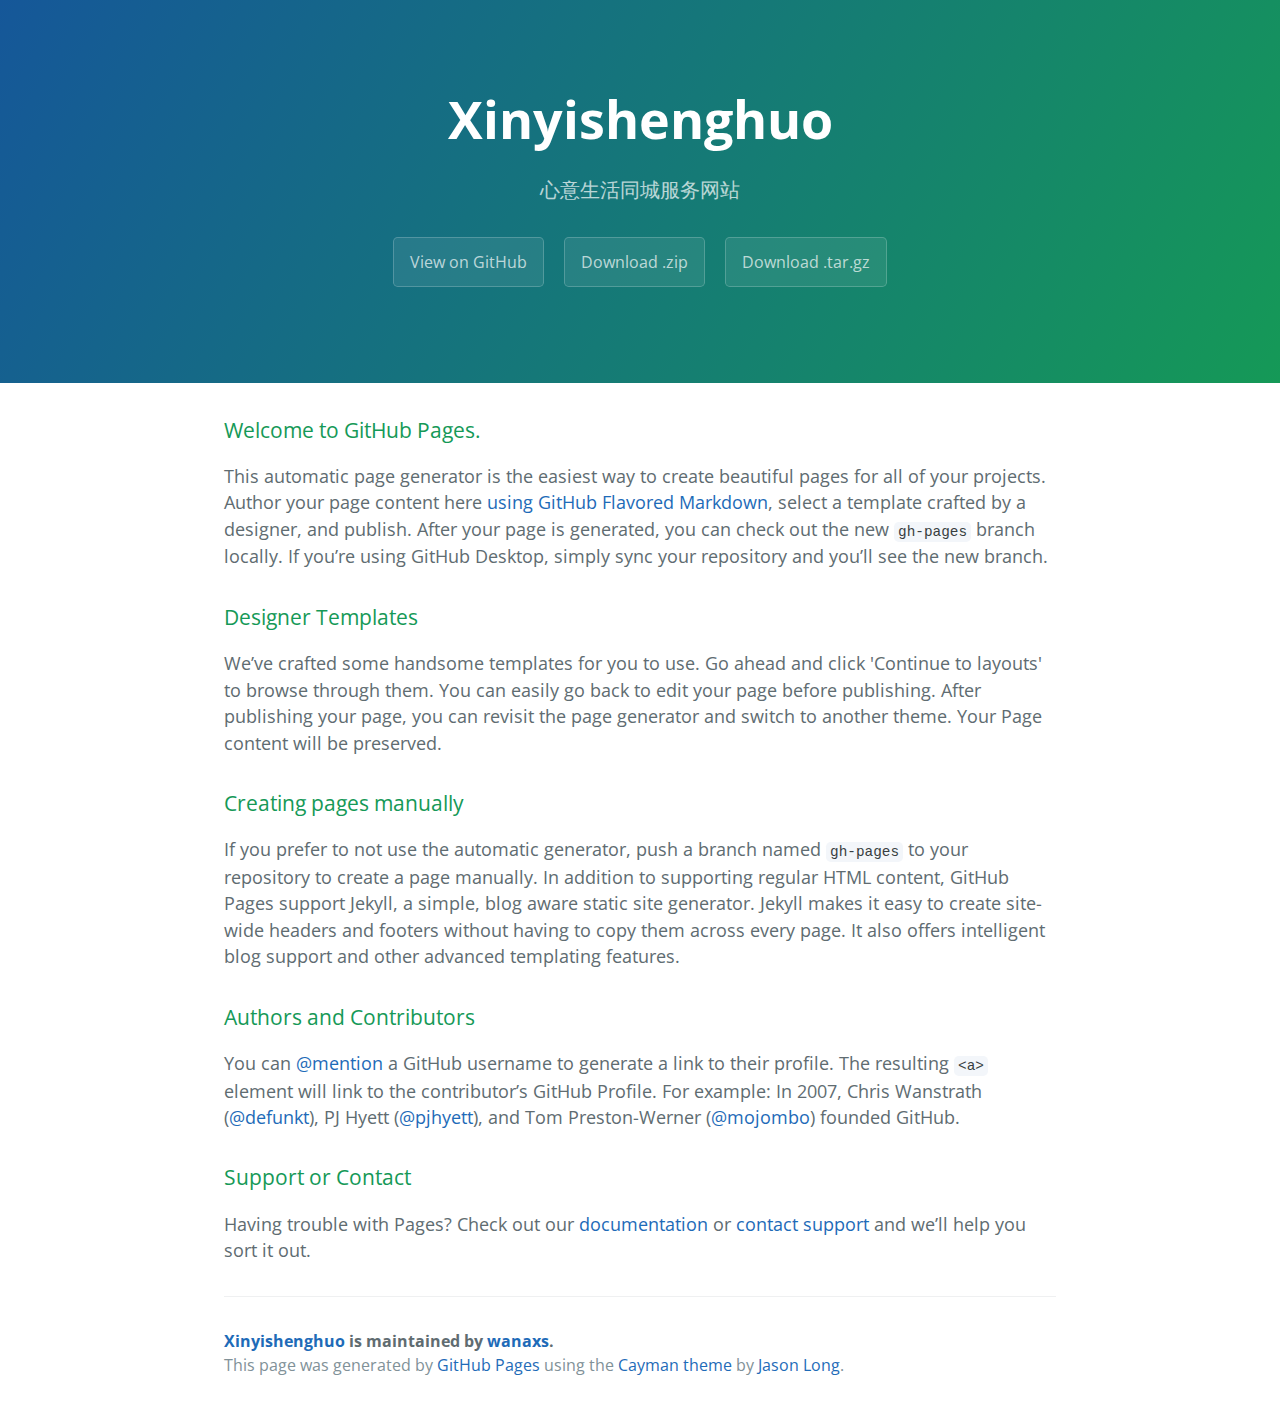
==== index.html @ 2e58d8fd "Create gh-pages branch via GitHub" ====
<!DOCTYPE html>
<html lang="en-us">
  <head>
    <meta charset="UTF-8">
    <title>Xinyishenghuo by wanaxs</title>
    <meta name="viewport" content="width=device-width, initial-scale=1">
    <link rel="stylesheet" type="text/css" href="stylesheets/normalize.css" media="screen">
    <link href='https://fonts.googleapis.com/css?family=Open+Sans:400,700' rel='stylesheet' type='text/css'>
    <link rel="stylesheet" type="text/css" href="stylesheets/stylesheet.css" media="screen">
    <link rel="stylesheet" type="text/css" href="stylesheets/github-light.css" media="screen">
  </head>
  <body>
    <section class="page-header">
      <h1 class="project-name">Xinyishenghuo</h1>
      <h2 class="project-tagline">心意生活同城服务网站</h2>
      <a href="https://github.com/wanaxs/xinyishenghuo" class="btn">View on GitHub</a>
      <a href="https://github.com/wanaxs/xinyishenghuo/zipball/master" class="btn">Download .zip</a>
      <a href="https://github.com/wanaxs/xinyishenghuo/tarball/master" class="btn">Download .tar.gz</a>
    </section>

    <section class="main-content">
      <h3>
<a id="welcome-to-github-pages" class="anchor" href="#welcome-to-github-pages" aria-hidden="true"><span aria-hidden="true" class="octicon octicon-link"></span></a>Welcome to GitHub Pages.</h3>

<p>This automatic page generator is the easiest way to create beautiful pages for all of your projects. Author your page content here <a href="https://guides.github.com/features/mastering-markdown/">using GitHub Flavored Markdown</a>, select a template crafted by a designer, and publish. After your page is generated, you can check out the new <code>gh-pages</code> branch locally. If you’re using GitHub Desktop, simply sync your repository and you’ll see the new branch.</p>

<h3>
<a id="designer-templates" class="anchor" href="#designer-templates" aria-hidden="true"><span aria-hidden="true" class="octicon octicon-link"></span></a>Designer Templates</h3>

<p>We’ve crafted some handsome templates for you to use. Go ahead and click 'Continue to layouts' to browse through them. You can easily go back to edit your page before publishing. After publishing your page, you can revisit the page generator and switch to another theme. Your Page content will be preserved.</p>

<h3>
<a id="creating-pages-manually" class="anchor" href="#creating-pages-manually" aria-hidden="true"><span aria-hidden="true" class="octicon octicon-link"></span></a>Creating pages manually</h3>

<p>If you prefer to not use the automatic generator, push a branch named <code>gh-pages</code> to your repository to create a page manually. In addition to supporting regular HTML content, GitHub Pages support Jekyll, a simple, blog aware static site generator. Jekyll makes it easy to create site-wide headers and footers without having to copy them across every page. It also offers intelligent blog support and other advanced templating features.</p>

<h3>
<a id="authors-and-contributors" class="anchor" href="#authors-and-contributors" aria-hidden="true"><span aria-hidden="true" class="octicon octicon-link"></span></a>Authors and Contributors</h3>

<p>You can <a href="https://help.github.com/articles/basic-writing-and-formatting-syntax/#mentioning-users-and-teams" class="user-mention">@mention</a> a GitHub username to generate a link to their profile. The resulting <code>&lt;a&gt;</code> element will link to the contributor’s GitHub Profile. For example: In 2007, Chris Wanstrath (<a href="https://github.com/defunkt" class="user-mention">@defunkt</a>), PJ Hyett (<a href="https://github.com/pjhyett" class="user-mention">@pjhyett</a>), and Tom Preston-Werner (<a href="https://github.com/mojombo" class="user-mention">@mojombo</a>) founded GitHub.</p>

<h3>
<a id="support-or-contact" class="anchor" href="#support-or-contact" aria-hidden="true"><span aria-hidden="true" class="octicon octicon-link"></span></a>Support or Contact</h3>

<p>Having trouble with Pages? Check out our <a href="https://help.github.com/pages">documentation</a> or <a href="https://github.com/contact">contact support</a> and we’ll help you sort it out.</p>

      <footer class="site-footer">
        <span class="site-footer-owner"><a href="https://github.com/wanaxs/xinyishenghuo">Xinyishenghuo</a> is maintained by <a href="https://github.com/wanaxs">wanaxs</a>.</span>

        <span class="site-footer-credits">This page was generated by <a href="https://pages.github.com">GitHub Pages</a> using the <a href="https://github.com/jasonlong/cayman-theme">Cayman theme</a> by <a href="https://twitter.com/jasonlong">Jason Long</a>.</span>
      </footer>

    </section>

  
  </body>
</html>
---- stylesheets/stylesheet.css ----
* {
  box-sizing: border-box; }

body {
  padding: 0;
  margin: 0;
  font-family: "Open Sans", "Helvetica Neue", Helvetica, Arial, sans-serif;
  font-size: 16px;
  line-height: 1.5;
  color: #606c71; }

a {
  color: #1e6bb8;
  text-decoration: none; }
  a:hover {
    text-decoration: underline; }

.btn {
  display: inline-block;
  margin-bottom: 1rem;
  color: rgba(255, 255, 255, 0.7);
  background-color: rgba(255, 255, 255, 0.08);
  border-color: rgba(255, 255, 255, 0.2);
  border-style: solid;
  border-width: 1px;
  border-radius: 0.3rem;
  transition: color 0.2s, background-color 0.2s, border-color 0.2s; }
  .btn + .btn {
    margin-left: 1rem; }

.btn:hover {
  color: rgba(255, 255, 255, 0.8);
  text-decoration: none;
  background-color: rgba(255, 255, 255, 0.2);
  border-color: rgba(255, 255, 255, 0.3); }

@media screen and (min-width: 64em) {
  .btn {
    padding: 0.75rem 1rem; } }

@media screen and (min-width: 42em) and (max-width: 64em) {
  .btn {
    padding: 0.6rem 0.9rem;
    font-size: 0.9rem; } }

@media screen and (max-width: 42em) {
  .btn {
    display: block;
    width: 100%;
    padding: 0.75rem;
    font-size: 0.9rem; }
    .btn + .btn {
      margin-top: 1rem;
      margin-left: 0; } }

.page-header {
  color: #fff;
  text-align: center;
  background-color: #159957;
  background-image: linear-gradient(120deg, #155799, #159957); }

@media screen and (min-width: 64em) {
  .page-header {
    padding: 5rem 6rem; } }

@media screen and (min-width: 42em) and (max-width: 64em) {
  .page-header {
    padding: 3rem 4rem; } }

@media screen and (max-width: 42em) {
  .page-header {
    padding: 2rem 1rem; } }

.project-name {
  margin-top: 0;
  margin-bottom: 0.1rem; }

@media screen and (min-width: 64em) {
  .project-name {
    font-size: 3.25rem; } }

@media screen and (min-width: 42em) and (max-width: 64em) {
  .project-name {
    font-size: 2.25rem; } }

@media screen and (max-width: 42em) {
  .project-name {
    font-size: 1.75rem; } }

.project-tagline {
  margin-bottom: 2rem;
  font-weight: normal;
  opacity: 0.7; }

@media screen and (min-width: 64em) {
  .project-tagline {
    font-size: 1.25rem; } }

@media screen and (min-width: 42em) and (max-width: 64em) {
  .project-tagline {
    font-size: 1.15rem; } }

@media screen and (max-width: 42em) {
  .project-tagline {
    font-size: 1rem; } }

.main-content :first-child {
  margin-top: 0; }
.main-content img {
  max-width: 100%; }
.main-content h1, .main-content h2, .main-content h3, .main-content h4, .main-content h5, .main-content h6 {
  margin-top: 2rem;
  margin-bottom: 1rem;
  font-weight: normal;
  color: #159957; }
.main-content p {
  margin-bottom: 1em; }
.main-content code {
  padding: 2px 4px;
  font-family: Consolas, "Liberation Mono", Menlo, Courier, monospace;
  font-size: 0.9rem;
  color: #383e41;
  background-color: #f3f6fa;
  border-radius: 0.3rem; }
.main-content pre {
  padding: 0.8rem;
  margin-top: 0;
  margin-bottom: 1rem;
  font: 1rem Consolas, "Liberation Mono", Menlo, Courier, monospace;
  color: #567482;
  word-wrap: normal;
  background-color: #f3f6fa;
  border: solid 1px #dce6f0;
  border-radius: 0.3rem; }
  .main-content pre > code {
    padding: 0;
    margin: 0;
    font-size: 0.9rem;
    color: #567482;
    word-break: normal;
    white-space: pre;
    background: transparent;
    border: 0; }
.main-content .highlight {
  margin-bottom: 1rem; }
  .main-content .highlight pre {
    margin-bottom: 0;
    word-break: normal; }
.main-content .highlight pre, .main-content pre {
  padding: 0.8rem;
  overflow: auto;
  font-size: 0.9rem;
  line-height: 1.45;
  border-radius: 0.3rem; }
.main-content pre code, .main-content pre tt {
  display: inline;
  max-width: initial;
  padding: 0;
  margin: 0;
  overflow: initial;
  line-height: inherit;
  word-wrap: normal;
  background-color: transparent;
  border: 0; }
  .main-content pre code:before, .main-content pre code:after, .main-content pre tt:before, .main-content pre tt:after {
    content: normal; }
.main-content ul, .main-content ol {
  margin-top: 0; }
.main-content blockquote {
  padding: 0 1rem;
  margin-left: 0;
  color: #819198;
  border-left: 0.3rem solid #dce6f0; }
  .main-content blockquote > :first-child {
    margin-top: 0; }
  .main-content blockquote > :last-child {
    margin-bottom: 0; }
.main-content table {
  display: block;
  width: 100%;
  overflow: auto;
  word-break: normal;
  word-break: keep-all; }
  .main-content table th {
    font-weight: bold; }
  .main-content table th, .main-content table td {
    padding: 0.5rem 1rem;
    border: 1px solid #e9ebec; }
.main-content dl {
  padding: 0; }
  .main-content dl dt {
    padding: 0;
    margin-top: 1rem;
    font-size: 1rem;
    font-weight: bold; }
  .main-content dl dd {
    padding: 0;
    margin-bottom: 1rem; }
.main-content hr {
  height: 2px;
  padding: 0;
  margin: 1rem 0;
  background-color: #eff0f1;
  border: 0; }

@media screen and (min-width: 64em) {
  .main-content {
    max-width: 64rem;
    padding: 2rem 6rem;
    margin: 0 auto;
    font-size: 1.1rem; } }

@media screen and (min-width: 42em) and (max-width: 64em) {
  .main-content {
    padding: 2rem 4rem;
    font-size: 1.1rem; } }

@media screen and (max-width: 42em) {
  .main-content {
    padding: 2rem 1rem;
    font-size: 1rem; } }

.site-footer {
  padding-top: 2rem;
  margin-top: 2rem;
  border-top: solid 1px #eff0f1; }

.site-footer-owner {
  display: block;
  font-weight: bold; }

.site-footer-credits {
  color: #819198; }

@media screen and (min-width: 64em) {
  .site-footer {
    font-size: 1rem; } }

@media screen and (min-width: 42em) and (max-width: 64em) {
  .site-footer {
    font-size: 1rem; } }

@media screen and (max-width: 42em) {
  .site-footer {
    font-size: 0.9rem; } }
---- stylesheets/github-light.css ----
/*
The MIT License (MIT)

Copyright (c) 2016 GitHub, Inc.

Permission is hereby granted, free of charge, to any person obtaining a copy
of this software and associated documentation files (the "Software"), to deal
in the Software without restriction, including without limitation the rights
to use, copy, modify, merge, publish, distribute, sublicense, and/or sell
copies of the Software, and to permit persons to whom the Software is
furnished to do so, subject to the following conditions:

The above copyright notice and this permission notice shall be included in all
copies or substantial portions of the Software.

THE SOFTWARE IS PROVIDED "AS IS", WITHOUT WARRANTY OF ANY KIND, EXPRESS OR
IMPLIED, INCLUDING BUT NOT LIMITED TO THE WARRANTIES OF MERCHANTABILITY,
FITNESS FOR A PARTICULAR PURPOSE AND NONINFRINGEMENT. IN NO EVENT SHALL THE
AUTHORS OR COPYRIGHT HOLDERS BE LIABLE FOR ANY CLAIM, DAMAGES OR OTHER
LIABILITY, WHETHER IN AN ACTION OF CONTRACT, TORT OR OTHERWISE, ARISING FROM,
OUT OF OR IN CONNECTION WITH THE SOFTWARE OR THE USE OR OTHER DEALINGS IN THE
SOFTWARE.

*/

.pl-c /* comment */ {
  color: #969896;
}

.pl-c1 /* constant, variable.other.constant, support, meta.property-name, support.constant, support.variable, meta.module-reference, markup.raw, meta.diff.header */,
.pl-s .pl-v /* string variable */ {
  color: #0086b3;
}

.pl-e /* entity */,
.pl-en /* entity.name */ {
  color: #795da3;
}

.pl-smi /* variable.parameter.function, storage.modifier.package, storage.modifier.import, storage.type.java, variable.other */,
.pl-s .pl-s1 /* string source */ {
  color: #333;
}

.pl-ent /* entity.name.tag */ {
  color: #63a35c;
}

.pl-k /* keyword, storage, storage.type */ {
  color: #a71d5d;
}

.pl-s /* string */,
.pl-pds /* punctuation.definition.string, string.regexp.character-class */,
.pl-s .pl-pse .pl-s1 /* string punctuation.section.embedded source */,
.pl-sr /* string.regexp */,
.pl-sr .pl-cce /* string.regexp constant.character.escape */,
.pl-sr .pl-sre /* string.regexp source.ruby.embedded */,
.pl-sr .pl-sra /* string.regexp string.regexp.arbitrary-repitition */ {
  color: #183691;
}

.pl-v /* variable */ {
  color: #ed6a43;
}

.pl-id /* invalid.deprecated */ {
  color: #b52a1d;
}

.pl-ii /* invalid.illegal */ {
  color: #f8f8f8;
  background-color: #b52a1d;
}

.pl-sr .pl-cce /* string.regexp constant.character.escape */ {
  font-weight: bold;
  color: #63a35c;
}

.pl-ml /* markup.list */ {
  color: #693a17;
}

.pl-mh /* markup.heading */,
.pl-mh .pl-en /* markup.heading entity.name */,
.pl-ms /* meta.separator */ {
  font-weight: bold;
  color: #1d3e81;
}

.pl-mq /* markup.quote */ {
  color: #008080;
}

.pl-mi /* markup.italic */ {
  font-style: italic;
  color: #333;
}

.pl-mb /* markup.bold */ {
  font-weight: bold;
  color: #333;
}

.pl-md /* markup.deleted, meta.diff.header.from-file */ {
  color: #bd2c00;
  background-color: #ffecec;
}

.pl-mi1 /* markup.inserted, meta.diff.header.to-file */ {
  color: #55a532;
  background-color: #eaffea;
}

.pl-mdr /* meta.diff.range */ {
  font-weight: bold;
  color: #795da3;
}

.pl-mo /* meta.output */ {
  color: #1d3e81;
}
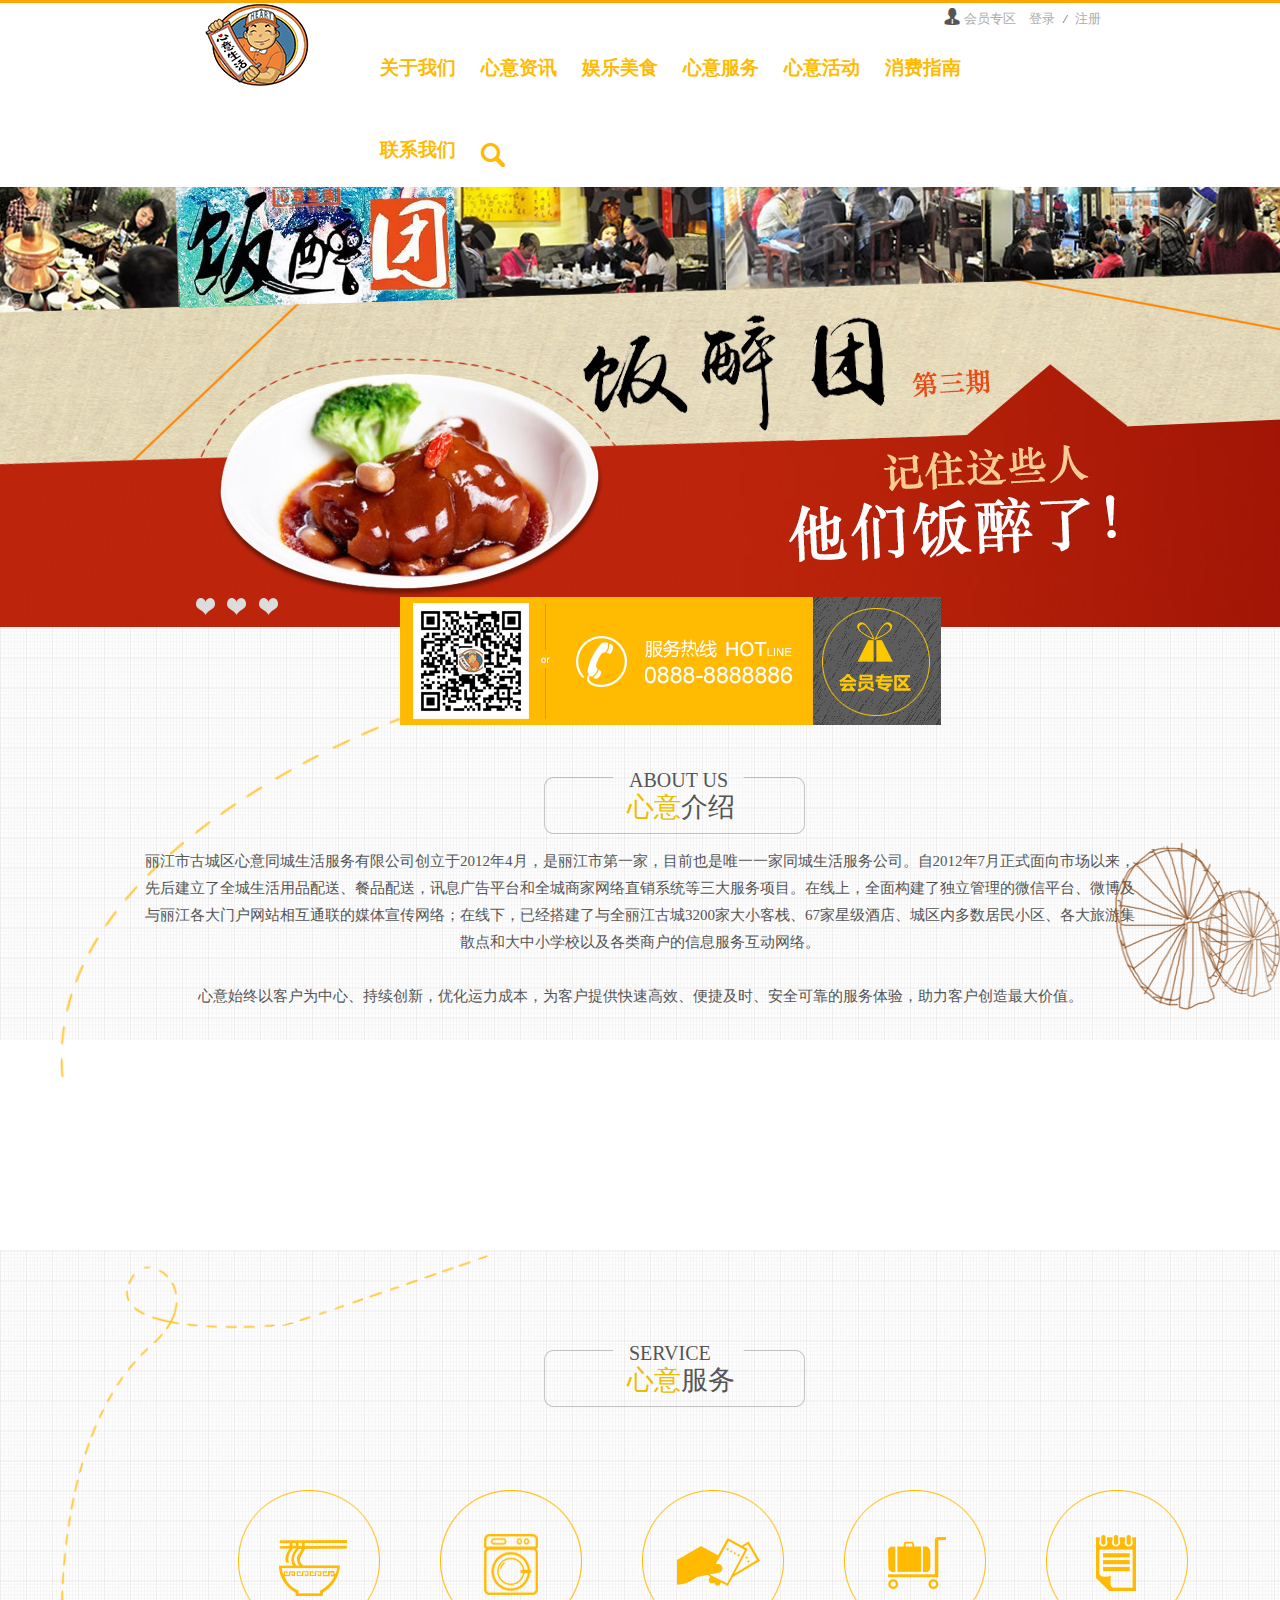
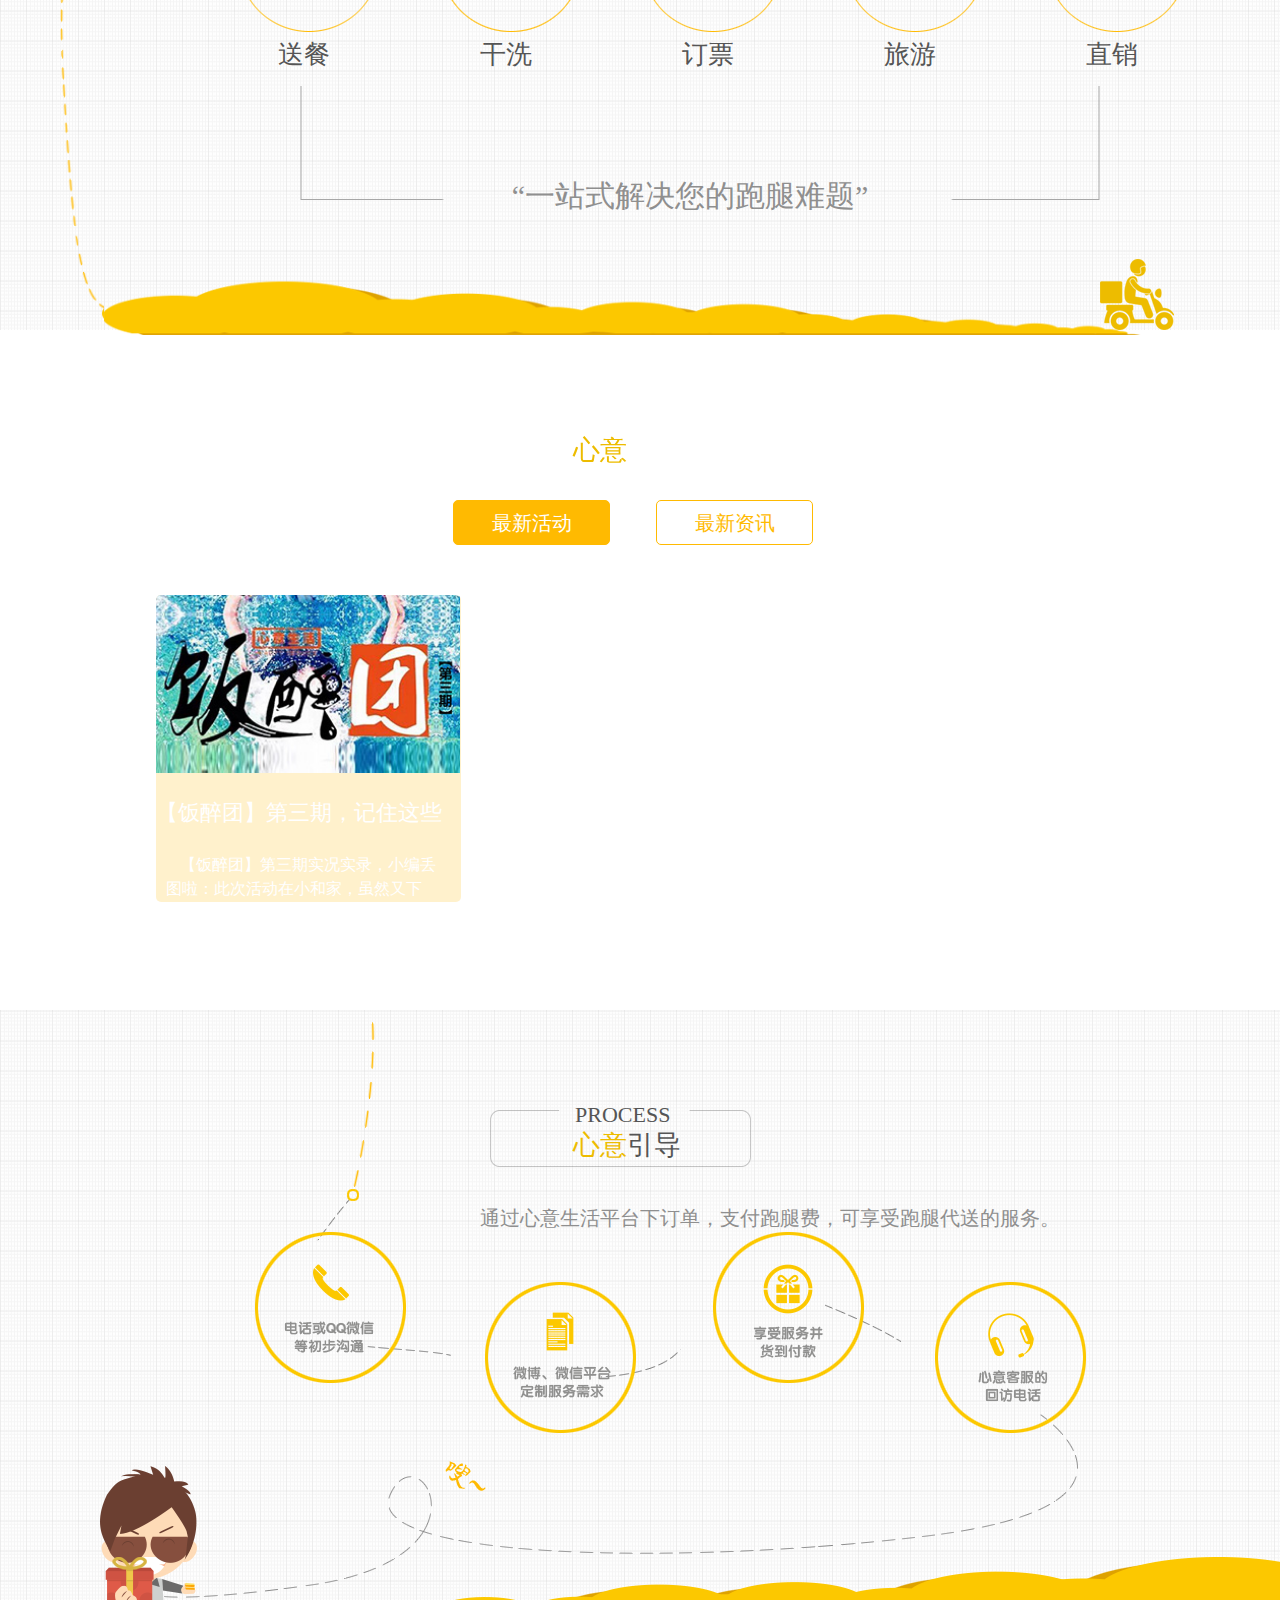
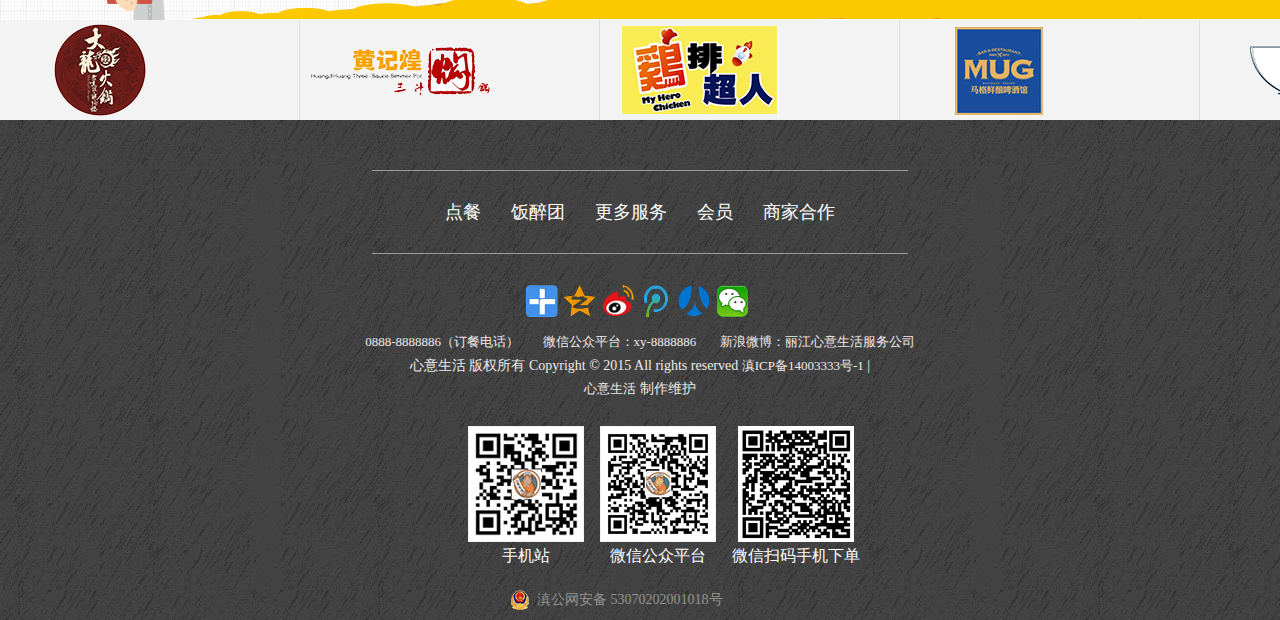
==== commit 48718ba9: "心意生活同城服务网站" ====
--- a/index.html
+++ b/index.html
@@ -1,57 +1,380 @@
 <!DOCTYPE html>
-<html lang="en-us">
-  <head>
-    <meta charset="UTF-8">
-    <title>Xinyishenghuo by wanaxs</title>
-    <meta name="viewport" content="width=device-width, initial-scale=1">
-    <link rel="stylesheet" type="text/css" href="stylesheets/normalize.css" media="screen">
-    <link href='https://fonts.googleapis.com/css?family=Open+Sans:400,700' rel='stylesheet' type='text/css'>
-    <link rel="stylesheet" type="text/css" href="stylesheets/stylesheet.css" media="screen">
-    <link rel="stylesheet" type="text/css" href="stylesheets/github-light.css" media="screen">
-  </head>
-  <body>
-    <section class="page-header">
-      <h1 class="project-name">Xinyishenghuo</h1>
-      <h2 class="project-tagline">心意生活同城服务网站</h2>
-      <a href="https://github.com/wanaxs/xinyishenghuo" class="btn">View on GitHub</a>
-      <a href="https://github.com/wanaxs/xinyishenghuo/zipball/master" class="btn">Download .zip</a>
-      <a href="https://github.com/wanaxs/xinyishenghuo/tarball/master" class="btn">Download .tar.gz</a>
-    </section>
-
-    <section class="main-content">
-      <h3>
-<a id="welcome-to-github-pages" class="anchor" href="#welcome-to-github-pages" aria-hidden="true"><span aria-hidden="true" class="octicon octicon-link"></span></a>Welcome to GitHub Pages.</h3>
-
-<p>This automatic page generator is the easiest way to create beautiful pages for all of your projects. Author your page content here <a href="https://guides.github.com/features/mastering-markdown/">using GitHub Flavored Markdown</a>, select a template crafted by a designer, and publish. After your page is generated, you can check out the new <code>gh-pages</code> branch locally. If you’re using GitHub Desktop, simply sync your repository and you’ll see the new branch.</p>
-
-<h3>
-<a id="designer-templates" class="anchor" href="#designer-templates" aria-hidden="true"><span aria-hidden="true" class="octicon octicon-link"></span></a>Designer Templates</h3>
-
-<p>We’ve crafted some handsome templates for you to use. Go ahead and click 'Continue to layouts' to browse through them. You can easily go back to edit your page before publishing. After publishing your page, you can revisit the page generator and switch to another theme. Your Page content will be preserved.</p>
-
-<h3>
-<a id="creating-pages-manually" class="anchor" href="#creating-pages-manually" aria-hidden="true"><span aria-hidden="true" class="octicon octicon-link"></span></a>Creating pages manually</h3>
-
-<p>If you prefer to not use the automatic generator, push a branch named <code>gh-pages</code> to your repository to create a page manually. In addition to supporting regular HTML content, GitHub Pages support Jekyll, a simple, blog aware static site generator. Jekyll makes it easy to create site-wide headers and footers without having to copy them across every page. It also offers intelligent blog support and other advanced templating features.</p>
-
-<h3>
-<a id="authors-and-contributors" class="anchor" href="#authors-and-contributors" aria-hidden="true"><span aria-hidden="true" class="octicon octicon-link"></span></a>Authors and Contributors</h3>
-
-<p>You can <a href="https://help.github.com/articles/basic-writing-and-formatting-syntax/#mentioning-users-and-teams" class="user-mention">@mention</a> a GitHub username to generate a link to their profile. The resulting <code>&lt;a&gt;</code> element will link to the contributor’s GitHub Profile. For example: In 2007, Chris Wanstrath (<a href="https://github.com/defunkt" class="user-mention">@defunkt</a>), PJ Hyett (<a href="https://github.com/pjhyett" class="user-mention">@pjhyett</a>), and Tom Preston-Werner (<a href="https://github.com/mojombo" class="user-mention">@mojombo</a>) founded GitHub.</p>
-
-<h3>
-<a id="support-or-contact" class="anchor" href="#support-or-contact" aria-hidden="true"><span aria-hidden="true" class="octicon octicon-link"></span></a>Support or Contact</h3>
-
-<p>Having trouble with Pages? Check out our <a href="https://help.github.com/pages">documentation</a> or <a href="https://github.com/contact">contact support</a> and we’ll help you sort it out.</p>
-
-      <footer class="site-footer">
-        <span class="site-footer-owner"><a href="https://github.com/wanaxs/xinyishenghuo">Xinyishenghuo</a> is maintained by <a href="https://github.com/wanaxs">wanaxs</a>.</span>
-
-        <span class="site-footer-credits">This page was generated by <a href="https://pages.github.com">GitHub Pages</a> using the <a href="https://github.com/jasonlong/cayman-theme">Cayman theme</a> by <a href="https://twitter.com/jasonlong">Jason Long</a>.</span>
-      </footer>
-
-    </section>
-
-  
-  </body>
-</html>
+<html lang="en">
+ <head> 
+  <meta charset="UTF-8" /> 
+  <meta name="viewport" content="width=device-width,initial-scale=1,maximum-scale=1,user-scalable=no" /> 
+
+  <title>心意生活</title> 
+  <link rel="stylesheet" type="text/css" href="./css/xinyi.css" />
+  <link rel="stylesheet" href="./iconfont/iconfont.css">
+  <!-- jq库 -->
+  <script type="text/javascript" src="./js/jquery-1.10.2.min.js"></script> 
+  <script type="text/javascript" src="./js/jquery.js"></script>
+  <script type="text/javascript" src="./js/xinyi.js"></script> 
+  <script type="text/javascript" src="./js/car.js"></script>
+  <script type="text/javascript" src="./js/dongtai.js"></script>
+  <!-- 响应式 -->
+  <link rel="stylesheet" type="text/css" href="./bootstrap/css/bootstrap.min.css">
+ </head> 
+ <body> 
+  <div id="wrapper"> 
+   <!-- 头部分导航 --> 
+
+      <header class="header"> 
+        <!-- <div class="wrap"> --> 
+        <h1 class="logo">
+         <a href="" class="navbar-brand">
+          <if>
+          <a href="life-1.html">
+           <img src="images/logo.png" /></a>
+          </if></a> </h1> 
+        <div class="topLinks"> 
+         <a href=""> <i class="iconfont">&#xe60c;</i> 会员专区 </a> 
+         <a href="">登录</a> 
+         <em>/</em> 
+         <a href="">注册</a> 
+        </div> 
+
+        <nav class="nav nav-pills">
+        
+         <ul> 
+          <li  class="active"><a  href="guanyu.html">关于我们</a></li> 
+          <li><a href="zixun.html">心意资讯</a></li> 
+          <li><a href="yule.html">娱乐美食</a></li> 
+          <li><a href="fuwu.html">心意服务</a></li> 
+          <li><a href="huodong.html">心意活动</a></li> 
+          <li><a href="zhinan.html">消费指南</a></li> 
+          <li><a href="lianxi.html">联系我们</a></li> 
+          <li>
+            <i class="iconfont sousuo">&#xe63d;</i> 
+          </li>
+          
+         </ul> 
+
+         <div class="clearfix"></div> 
+         
+        </div> 
+       </header>
+     
+      <!-- 轮播 --> 
+      <section id="section" class="slide"> 
+       <div class="pre"></div> 
+       <div class="next"></div> 
+       <div class="smalltitle"> 
+        <ul> 
+         <!-- 轮播按钮--> 
+         <li class="thistiatle"></li> 
+         <li></li> 
+         <li></li> 
+        </ul> 
+       </div> 
+       <ul class="oUlplay"> 
+        <!-- 图片列表 --> 
+        <li style="margin-left:-300px; "><img src="images/img1.jpg" /></li> 
+        <li><img src="images/img2.jpg" /></li> 
+        <li><img src="images/img3.jpg" /></li> 
+       </ul> 
+      </section> 
+      <div class="clearfix"></div> 
+      <!-- 热线电话 --> 
+      <div class="hotlinebox"> 
+       <div class="hotline"> 
+        <a href="" class="tel"> <img src="images/hotline.png" class="bl01" /> <img src="images/hot.png" class="bl02" /> </a> 
+       </div> 
+      </div> 
+      <div class="clearfix"></div> 
+      <!-- 心意介绍 --> 
+      <div class="main-xy gezi"> 
+       <img src="images/main.png" /> 
+       <div class="xyjs"> 
+        <span>ABOUT US</span> 
+        <h2 class="fontxy"> <b class="js">心意</b>介绍 </h2> 
+       </div> 
+       <div class="clearfix"></div> 
+       <!-- 心意介绍文字 --> 
+       <div class="wraptext"> 
+        <div class="text">
+          丽江市古城区心意同城生活服务有限公司创立于2012年4月，是丽江市第一家，目前也是唯一一家同城生活服务公司。自2012年7月正式面向市场以来，先后建立了全城生活用品配送、餐品配送，讯息广告平台和全城商家网络直销系统等三大服务项目。在线上，全面构建了独立管理的微信平台、微博及与丽江各大门户网站相互通联的媒体宣传网络；在线下，已经搭建了与全丽江古城3200家大小客栈、67家星级酒店、城区内多数居民小区、各大旅游集散点和大中小学校以及各类商户的信息服务互动网络。 
+         <br />
+         <br /> 心意始终以客户为中心、持续创新，优化运力成本，为客户提供快速高效、便捷及时、安全可靠的服务体验，助力客户创造最大价值。 
+        </div> 
+        <div class="textimg"> 
+         <img src="images/mainright.png" /> 
+        </div> 
+       </div> 
+      </div> 
+      <!-- 心意介绍背景图片 --> 
+      <div class="textbg"></div> 
+      <!-- 心意服务 --> 
+      <div class="main-xy xyfw gezi"> 
+       <img src="images/bg2.png" /> 
+       <!-- 心意服务导航 --> 
+       <div class="xyjs"> 
+        <span>SERVICE</span> 
+        <h2 class="fontxy"> <b class="js">心意</b>服务 </h2> 
+       </div> 
+       <div class="links-ul"> 
+        <ul> 
+         <li> <a href=""> <i class="ico"></i> <span>送餐</span> </a> </li> 
+         <li> <a href=""> <i class="ico2"></i> <span>干洗</span> </a> </li> 
+         <li> <a href=""> <i class="ico3"></i> <span>订票</span> </a> </li> 
+         <li> <a href=""> <i class="ico4"></i> <span>旅游</span> </a> </li> 
+         <li> <a href=""> <i class="ico5"></i> <span>直销</span> </a> </li> 
+        </ul> 
+        <div class="clearfix"></div> 
+       </div> 
+       <div class="textbg-p"> 
+        <p class="linksul-text"> “一站式解决您的跑腿难题”</p> 
+       </div> 
+       <div class="linksul-vehicle" id="car"> 
+        <img src="images/che.png" /> 
+       </div> 
+      </div> 
+      <!-- 心意动态 --> 
+      <div class="dynamic"> 
+       <div class="dynamic-wrap"> 
+        <!-- 心意动态NEW --> 
+        <div class="dynamic-news" style="transform: translate3d(0px, 0px, 0px); opacity: 1;"> 
+         <span>NEWS</span> 
+         <h2 class="fontxy"> <b class="js">心意</b>动态 </h2> 
+        </div> 
+        <!-- 最新活动 --> 
+        <div class="news-content"> 
+         <div class="news-ul"> 
+          <ul> 
+           <li id="new_act" class="tab-hd">最新活动</li> 
+           <li id="new_news" class="tab-zx">最新资讯</li> 
+          </ul> 
+     <!--      <div class="clearfix"></div>  -->
+      
+         </div> 
+         <div id="iNews" class="news-slider"> 
+          <img src="images/fan.jpg" /> 
+          <div class="news-text"> 
+           <h3 class="fantext">【饭醉团】第三期，记住这些人，他们饭醉了！</h3> 
+           <p class="fanp">【饭醉团】第三期实况实录，小编丢图啦：此次活动在小和家，虽然又下雨，虽然又堵车，但是也阻挡不了【饭醉团】的热情呐~晚上六...</p> 
+          </div> 
+         </div> 
+         <div id="iNewstwo" class="news-slider" style="display: none;"> 
+          <img src="images/fan2.jpg"  style="height: 
+          182px" /> 
+          <div class="news-text"> 
+           <h3 class="fantext">热烈祝贺丽江心意生活服务有限公司网站上线</h3> 
+           <p class="fanp">经过精心的准备筹划工作，心意生活官方网站于2015年9月上线运行!</p> 
+          </div> 
+         </div> 
+
+        </div> 
+       </div> 
+       <div class="clearfix"></div> 
+      </div> 
+      <!-- 心意引导 --> 
+      <div class="main-xy guide gezi"> 
+       <div class="box"> 
+        <div class="box-news"> 
+         <div class="news-xyjs"> 
+          <span>PROCESS</span> 
+          <h2 class="fontxy"> <b class="js">心意</b>引导 </h2> 
+         </div> 
+         <p class="box-text">通过心意生活平台下订单，支付跑腿费，可享受跑腿代送的服务。</p> 
+        </div> 
+        <div class="boximg"> 
+         <ul> 
+          <li class="li1"> <i class="box1"></i> </li> 
+          <li class="li2"> <i class="box2"></i> </li> 
+          <li class="li3"> <i class="box3"></i> </li> 
+          <li class="li4"> <i class="box4"></i> </li> 
+         </ul> 
+        </div> 
+        <div id="boy"> 
+         <!-- <img src="images/boy.png" > --> 
+        </div> 
+       </div> 
+      </div> 
+      <div class="clearfix"></div> 
+      <!-- 轮播2 --> 
+      <div class="hdlunb"> 
+       <div class="hdul1"> 
+        <div class="hdli1"> 
+         <ul class="hdul2"> 
+          <li><img src="images/1.jpg" /></li> 
+          <li><img src="images/2.jpg" /></li> 
+          <li><img src="images/3.jpg" /></li> 
+          <li><img src="images/4.jpg" /></li> 
+          <li><img src="images/5.jpg" /></li> 
+          <li><img src="images/6.jpg" /></li> 
+          <li><img src="images/7.jpg" /></li> 
+          <li><img src="images/8.jpg" /></li> 
+          <li><img src="images/9.jpg" /></li> 
+          <li><img src="images/10.jpg" /></li> 
+          <li><img src="images/11.jpg" /></li> 
+          <li><img src="images/12.jpg" /></li> 
+          <li><img src="images/13.jpg" /></li> 
+          <li><img src="images/14.jpg" /></li> 
+          <li><img src="images/15.jpg" /></li> 
+          <li><img src="images/16.jpg" /></li> 
+          <li><img src="images/17.jpg" /></li> 
+          <li><img src="images/18.jpg" /></li> 
+          <li><img src="images/19.jpg" /></li> 
+         </ul> </div>
+        <li class="hdli2"></li>  
+       </div> 
+       <div class="clearfix"></div> 
+      </div> 
+   
+      <div class="clearfix"></div> 
+      <!-- 底部 --> 
+      <footer class="footer"> 
+       <div class="wrap"> 
+        <div class="links"> 
+         <a href="">点餐</a> 
+         <a href="">饭醉团</a> 
+         <a href="">更多服务</a> 
+         <a href="">会员</a> 
+         <a href="">商家合作</a> 
+        </div> 
+        <div class="footShare"> 
+         <div class="foot-ico"> 
+          <a class="more" href=""></a> 
+          <a class="qzone" href=""></a> 
+          <a class="sina" href=""></a> 
+          <a class="qq" href=""></a> 
+          <a class="renren" href=""></a> 
+          <a class="weixin" href=""></a> 
+         </div> 
+        </div> 
+        <div class="infos"> 
+         <span class="ltt"> <a href="">0888-8888886</a>（订餐电话） </span> 
+         <span class="ltt"> 微信公众平台：xy-8888886 </span> 
+         <span class="ltt"> 新浪微博：丽江心意生活服务公司 </span> 
+         <br /> 心意生活 版权所有 Copyright &copy; 2015 All rights reserved 
+         <a href="">滇ICP备14003333号-1</a> | 
+         <br /> 
+         <a href=""> 心意生活 </a>制作维护 
+        </div> 
+        <div class="clearfix"></div> 
+        <div class="ewms" style="margin-left: 160px;"> 
+         <ul> 
+          <li> <img src="images/f01.png" /> <br /> 手机站 </li> 
+          <li> <img src="images/f02.png" /> <br /> 微信公众平台 </li> 
+          <li> <img src="images/f03.png" /> <br /> 微信扫码手机下单 </li> 
+         </ul> 
+         <div class="clearfix"></div> 
+        </div> 
+        <div style="width: 300px;margin:0 auto;padding:20px"> 
+         <a href=""> <img src="images/ghs.png" alt="" style="float: left ;" /> <p style="float: left;height: 20px;line-height: 20px;margin:0 0 0 7px;color:#939393; font-size:14px">滇公网安备 53070202001018号</p> </a> 
+        </div> 
+       </div> 
+       <div class="clearfix"></div> 
+      </footer> 
+  </div>
+  <!-- 第一次轮播 --> 
+<script type="text/javascript">
+		
+	window.onload=function(){
+			var oDiv = document.getElementById('section');
+		    var oPre = getByClass(oDiv, 'pre')[0];
+		    var oNext = getByClass(oDiv, 'next')[0];
+		    var oUlBig = getByClass(oDiv, 'oUlplay')[0];
+		    var aBigLi = oUlBig.getElementsByTagName('li');
+		    var oDivSmall = getByClass(oDiv, 'smalltitle')[0]
+		   var aLiSmall = oDivSmall.getElementsByTagName('li');
+		    var now = 0;
+		    function tab() {  
+		    // 相当于给当前页设置指示器并移动
+
+		        for (var i = 0; i < aLiSmall.length; i++) {
+		            aLiSmall[i].className = '';//把所有小圆点都变成白的
+		        }
+		        //找到点的指示器
+		        aLiSmall[now].className = 'thistitle'
+		        //now表示当前点的第几个图片
+		        //移动ul
+		        startMove(oUlBig, 'left', -(now * aBigLi[0].offsetWidth))
+    		}
+
+
+		    for (var i = 0; i < aLiSmall.length; i++) {
+		    	//存当前li是第几个li
+		        aLiSmall[i].index = i;
+		        //绑定onclick点击事件
+		        aLiSmall[i].onclick = function() {
+		        	//把存的li拿出来  赋值给now 就会显示到第几页
+		            now = this.index;
+		            tab();
+		        }
+		    }
+
+		    oPre.onclick = function() {
+		        now--
+		        if (now == -1) {
+		            now = aBigLi.length;
+		        }
+		        tab();
+		    }
+		    oNext.onclick = function() {
+		        now++
+		        if (now == aBigLi.length) {
+		            now = 0;
+		        }
+		        tab();
+		    }
+		    var timer = setInterval(oNext.onclick, 3000) //滚动间隔时间设置
+		    oDiv.onmouseover = function() {
+		        clearInterval(timer)
+		    }
+		    oDiv.onmouseout = function() {
+		        timer = setInterval(oNext.onclick, 3000) //滚动间隔时间设置
+		    }
+		}
+		function getStyle(obj, name) {
+		    if (obj.currentStyle) {
+		        return obj.currentStyle[name]
+		    } else {
+		        return getComputedStyle(obj, false)[name]
+		    }
+		}
+
+		function getByClass(oParent, nClass) {
+		    var eLe = oParent.getElementsByTagName('*');
+		    var aRrent = [];
+		    for (var i = 0; i < eLe.length; i++) {
+		        if (eLe[i].className == nClass) {
+		            aRrent.push(eLe[i]);
+		        }
+		    }
+		    return aRrent;
+		}
+
+		function startMove(obj, att, add) {
+		    clearInterval(obj.timer)
+		    obj.timer = setInterval(function() {
+		        var cutt = 0;
+		        if (att == 'opacity') {
+		            cutt = Math.round(parseFloat(getStyle(obj, att)));
+		        } else {
+		            cutt = Math.round(parseInt(getStyle(obj, att)));
+		        }
+		        var speed = (add - cutt) / 8;
+		        speed = speed > 0 ? Math.ceil(speed) : Math.floor(speed);
+		        if (cutt == add) {
+		        	//清除定时器
+		            clearInterval(obj.timer)
+		        } else {
+		            if (att == 'opacity') {
+		                obj.style.opacity = (cutt + speed) / 100;
+		                obj.style.filter = 'alpha(opacity:' + (cutt + speed) + ')';
+		            } else {
+		                obj.style[att] = cutt + speed + 'px';
+		            }
+		        }
+
+		    }, 30)
+		}
+</script> 
+
+  <!--响应式js -->
+  <script type="text/javascript" src="../../bootstrap/js/bootstrap.min.js"></script>
+
+ </body>
+</html>--- a/css/xinyi.css
+++ b/css/xinyi.css
@@ -0,0 +1,854 @@
+@charset "UTF-8";
+	* {
+	margin:0;
+	padding:0;
+	font-size: 13px;
+	line-height: 1.8;
+	color:#555;
+	font-family:"微软雅黑";
+}
+/*小图标*/
+	@font-face {
+	font-family: 'iconfont';
+	src: url('iconfont.eot');
+	/* IE9*/
+	src: url('iconfont.eot?#iefix') format('embedded-opentype'),
+/* IE6-IE8*/
+	url('iconfont.woff') format('woff'),
+/* chrome、firefox*/
+	url('iconfont.ttf') format('truetype'),
+/* chrome、firefox、opera、Safari, Android, iOS 4.2+*/
+	url('iconfont.svg#iconfont') format('svg');
+	/* iOS 4.1-*/
+}
+.iconfont {
+	font-family:"iconfont" !important;
+	font-size:16px;
+	font-style:normal;
+	-webkit-font-smoothing: antialiased;
+	-webkit-text-stroke-width: 0.2px;
+	-moz-osx-font-smoothing: grayscale;
+}
+/*清除浮动*/
+	.clearfix {
+	zoom:1;
+}
+.clearfix:after {
+	display: block;
+	content: '';
+	clear: both;
+	height: 0;
+	line-height: 0;
+	visibility: hidden;
+}
+a{
+	text-decoration: none;
+}
+a:hover{
+	text-decoration: none;
+}
+li {
+	list-style: none;
+}
+.header {
+	height: auto;
+	background-color: #fff;
+	border-top:#ffa500 3px solid;
+	position: relative;
+}
+/*.wrap {
+	max-width: 1000px;
+	height: 93px;
+	margin-right: auto;
+	margin-left:auto;
+}*/
+	.logo {
+	position: absolute;
+	margin-top:1px;
+	margin-left:175px;
+}
+.topLinks {
+	text-align: right;
+	height: 30px;
+	line-height: 30px;
+	margin-right: 174px;
+}
+.topLinks a {
+	text-decoration: none;
+	padding:10px 5px;
+	color:#acacac;
+}
+.topLinks a:hover {
+	text-decoration: none;
+	color:#acacac;
+}
+
+.topLinks a .ion {
+	margin-top: 10px;
+}
+.nav {
+	margin:0 200px 0 200px;
+	margin-left:380px;
+	
+	margin-top:-20px;
+
+
+
+}
+
+.nav li  {
+	float: left;
+	height: 53px;
+	margin-top: 29px;
+	/*padding-right: 10px;*/
+
+
+	
+
+}
+.nav li a{
+	display: block;
+	height: 53px;
+	padding-top: 10px;
+	text-align: center;
+	font-size: 18.5px;
+	font-weight: bold;
+	transition: none;
+	color: #ffba01;
+	padding-right: 25px;
+	font-family: "黑体";
+	text-decoration: none;
+
+}
+/* .active {
+ 
+	border-radius: 10px;
+	width: 100px;
+	height: 53px;
+	transition: all 0.3s ease;
+	line-height: 53px;
+	background-color: #ffba01;
+	cursor: pointer;
+	padding: 10px 10px;
+	text-decoration: none;
+ }*/
+
+
+.nav  a:hover {
+	color:#fff;
+	border-radius: 10px;
+	width: 107px;
+	height: 61px;
+	transition: all 0.8s ease;
+	/*line-height: 53px;*/
+	background-color: #ffba01;
+	cursor: pointer;
+	padding: 10px 0 10px 5px
+	
+
+
+}
+
+
+#navSelected {
+	width: 14.2%;
+	height: 63px;
+	background-color: #ffba01;
+	border-radius: 10px;
+	position: absolute;
+	top:0;
+	
+}
+/*搜索图标*/
+
+.nav li .sousuo{
+	font-size: 24px;
+	/*font-weight: bold;*/
+	color: #ffba01;
+	cursor: pointer;
+	padding-top: 10px;
+
+	display: block;
+	
+	width: 35px;
+	height: 32px;
+
+	
+	
+}
+.search {
+	width: 40px;
+	height: 50px;
+	position: absolute;
+	top: 40px;
+}
+.nav.search2 {
+	top:40px;
+	height: 50px;
+	text-align: center;
+	cursor: pointer;
+}
+/*轮播*/
+	#section {
+	max-width: 1920px;
+	width: 100%;
+	height: 450px;
+	position: relative;
+	overflow: hidden;
+	margin: 10px auto;
+}
+.slide {
+	position: relative;
+	overflow: hidden;
+}
+#section .oUlplay {
+	width: 6000px;
+	position: absolute;
+	left: 0;
+	top: 0;
+}
+/*轮播按钮*/
+	#section .smalltitle {
+	width:1000px;
+	height:10px;
+	position:absolute;
+	bottom:30px;
+	z-index:10;
+	margin-left: -500px;
+	left: 20%;
+}
+.smalltitle ul {
+	width:120px;
+	margin:0 auto;
+}
+.smalltitle ul li {
+	display: inline-block;
+	width: 20px;
+	height: 20px;
+	background:url(../images/xin1.png) right no-repeat;
+	overflow: hidden;
+	font:0/0 a;
+	cursor: pointer;
+	margin-right:8px;
+	letter-spacing: -9px;
+}
+.smalltitle .thistitle {
+	background:url(../images/xin1.png) left no-repeat;
+}
+/*轮播图片*/
+	.oUlplay li {
+	float:left;
+	cursor:pointer;
+}
+/*热线*/
+	.hotlinebox {
+	width: 545px;
+	height: 133px;
+	position: relative;
+	z-index: 2;
+	height: 0;
+	top:-50px;
+	margin-left:400px;
+}
+.bl02 {
+	margin-left:-4px;
+}
+/*心意介绍*/
+ .main-xy {
+	
+	position: relative;
+	margin-top: -20px;
+	/*height: auto;
+	z-index: -2;
+	/*height: 420px;*/
+	height: auto;
+	/*overflow: hidden;*/
+}
+.gezi{
+	background-image: url(../images/gezi.png);
+}
+.main-xy img {
+	height: 361px;
+	margin-top:90px;
+	margin-left:60px;
+}
+ .main-xy .xyjs {
+	width: 261px;
+	height: 70px;
+	background: url(../images/maintitle.png) no-repeat;
+	/*margin-top: -339px;*/
+	position: absolute;
+	top: 150px;
+	margin-left:544px;
+}
+.main-xy .xyjs span {
+	font-size: 20px;
+	display: block;
+	margin-left:85px;
+	margin-top:-15px;
+	font-weight: normal;
+}
+.main-xy .xyjs .fontxy .js {
+	font-size:27px;
+	color: #edbc00;
+	font-weight: normal;
+}
+.main-xy .xyjs .fontxy {
+	font-size:27px;
+	font-weight: normal;
+	margin-left:83px;
+	margin-top:-15px;
+}
+/*心意介绍文字*/
+	.main-xy .text {
+	font-size: 15px;
+	text-align: center;
+	width: 1000px;
+	margin: 0 auto;
+	margin-top:-200px;
+}
+.main-xy .wraptext {
+	bottom: 30px;
+	position: relative;
+}
+.main-xy .wraptext .textimg img {
+	width: 167px;
+	height: 168px;
+	position: absolute;
+	right: 0px;
+	bottom: 0px;
+}
+.textbg {
+	height: 230px;
+	background: url(../images/bg.jpg) center no-repeat;
+	background-attachment: fixed;
+}
+/*心意服务*/
+	.xyfw {
+	position: relative;
+	width: 100%;
+	height: 680px;
+}
+.xyfw img {
+	height: 680px;
+	background-repeat: no-repeat;
+	bottom: 0;
+	margin-top:5px;
+	bottom:0;
+}
+.xyfw .xyjs{
+
+	width: 261px;
+	height: 70px;
+	background: url(../images/maintitle.png) no-repeat;
+	/*margin-top: -339px;*/
+	position: absolute;
+	top: 100px;
+	margin-left:544px;
+}
+.xyfw .links-ul ul {
+	position: absolute;
+	top: 240px;
+	left: 180px;
+	cursor: pointer;
+}
+.xyfw .links-ul li {
+	float: left;
+	width: 144px;
+	margin-left: 58px;
+}
+.xyfw .links-ul ul li a {
+	text-decoration: none;
+}
+.xyfw .links-ul ul li span {
+	font-size: 26px;
+	font-weight: normal;
+	margin-left:40px;
+}
+.xyfw .links-ul ul li i {
+	width: 142px;
+	height: 142px;
+	transition:all 0.5s ease;
+	background:url(../images/ibtn02.png) no-repeat;
+	display: block;
+}
+
+.xyfw .links-ul li:hover span {
+	color:#edbc00;
+}
+.xyfw .links-ul ul li .ico {
+	background-position: 0.5 0;
+}
+.xyfw .links-ul li:hover .ico {
+	background-position: 0px -142px;
+	transition: all 0.5s ease;
+}
+.xyfw .links-ul ul li .ico2 {
+	background-position: -142px 0;
+}
+.xyfw .links-ul li:hover .ico2 {
+	background-position: -142px -142px;
+	transition: all 0.5s ease;
+}
+.xyfw .links-ul ul li .ico3 {
+	background-position: -284px 0;
+}
+.xyfw .links-ul li:hover .ico3 {
+	background-position: -284px -142px;
+	transition: all 0.5s ease;
+}
+.xyfw .links-ul ul li .ico4 {
+	background-position: -426px 0;
+}
+.xyfw .links-ul li:hover .ico4 {
+	background-position: -426px -142px;
+	transition: all 0.5s ease;
+}
+.xyfw .links-ul ul li .ico5 {
+	background-position: -568px 0;
+}
+.xyfw .links-ul li:hover .ico5 {
+	background-position: -568px -142px;
+	transition: all 0.5s ease;
+}
+ .linksul-text {
+	font-size: 30px;
+	text-align: center;
+	color:#8f8f8f;
+	padding-top: 10px;
+	width: 420px;
+	height: 60px;
+	line-height: 60px;
+	margin-left: 180px;
+	padding-top: 80px;
+}
+.xyfw .textbg-p {
+	background:url(../images/linksPT.png)no-repeat bottom;
+	width: 800px;
+	height: 144px;
+	position: absolute;
+	bottom:100px;
+	left: 300px;
+}
+.xyfw .linksul-vehicle img {
+	width: 74px;
+	height: 71px;
+	position: absolute;
+	margin-left:1100px;
+}
+/*心意动态*/
+	.dynamic {
+	background:url(../images/bg02.jpg)no-repeat;
+	height: 690px;
+	width: 100%;
+	background-attachment: fixed;
+	position: relative;
+}
+.dynamic .dynamic-news {
+	width: 270px;
+	height: 75px;
+	background: url(../images/nawdt.png) no-repeat;
+	/*margin-top: -339px;*/
+	position: absolute;
+	top: 150px;
+	margin-left:350px;
+	top: 90px;
+}
+.dynamic .dynamic-news span {
+	font-size: 20px;
+	display: block;
+	margin-left:100px;
+	margin-top:-15px;
+	font-weight: normal;
+	color: #fff;
+}
+.dynamic .dynamic-news .fontxy .js {
+	font-size:27px;
+	color: #edbc00;
+	font-weight: normal;
+}
+.dynamic .dynamic-news .fontxy {
+	font-size:27px;
+	font-weight: normal;
+	margin-left:83px;
+	margin-top:-15px;
+	color:#fff;
+}
+.dynamic .dynamic-wrap {
+	max-width: 1000px;
+	margin-left: auto;
+	margin-right: auto;
+}
+/*最新活动*/
+	.news-content .news-ul {
+	height: 40px;
+	margin-bottom:60px;
+}
+.dynamic-wrap .news-content .news-ul ul {
+	margin-left:290px;
+	padding-top:170px;
+}
+.dynamic-wrap .news-content .news-ul li {
+	width: 157px;
+	height: 45px;
+	line-height: 45px;
+	font-size: 20px;
+	border: 1px solid #ffba01;
+	border-radius: 5px;
+	text-align: center;
+	float: left;
+	cursor:pointer;
+	margin: 0 23px;
+	color:#ffba01;
+}
+.dynamic-wrap .news-content .news-ul .tab-hd {
+	color:#fff;
+	background:#ffba01;
+}
+.dynamic-wrap .news-content .news-slider {
+	width: 305px;
+	/*height: auto;*/
+	height: 307px;
+	float: left;
+	margin:50px 16px;
+	overflow: hidden;
+	border-radius: 5px;
+	padding-bottom: 15px;
+	margin-bottom:55px;
+	background:rgba(255,186,1,.20);
+}
+.news-content .news-slider img {
+	width: 100%;
+	height: auto;
+	margin-top: -5px;
+	margin-left:-1px;
+}
+
+
+.news-content .news-slider h3 {
+	font-size: 22px;
+	height: 40px;
+	line-height: 40px;
+	white-space: normal;
+	text-overflow: ellipsis;
+	overflow: hidden;
+	color: #fff;
+	display: block;
+}
+.news-content .news-slider .fanp {
+	text-indent: 14px;
+	font-size: 16px;
+	line-height: 24px;
+	height: 72px;
+	overflow: hidden;
+	color: #fff;
+	padding-top: 10px;
+	margin: 0 10px;
+}
+/*心意引导*/
+	.guide {
+	position: relative;
+}
+.guide .box {
+	background:url(../images/bg04.png) center top no-repeat;
+	width: 100%;
+	height: 610px;
+	position: relative;
+}
+.guide .box .box-news {
+	max-width: 1000px;
+	margin-left:auto;
+	margin-right:auto;
+}
+.guide .box .box-news .news-xyjs {
+	width: 261px;
+	height: 70px;
+	background: url(../images/maintitle.png) no-repeat;
+	margin-top: 100px;
+	position: absolute;
+	margin-left:350px;
+}
+.box-news .news-xyjs span {
+	width: 105px;
+	height: 25px;
+	font-size: 22px;
+	display: block;
+	margin-left:85px;
+	margin-top:-15px;
+	font-weight: normal;
+}
+.guide .box .box-news .news-xyjs .fontxy .js {
+	font-size:27px;
+	color: #edbc00;
+	font-weight: normal;
+}
+.guide .box .box-news .news-xyjs .fontxy {
+	font-size:27px;
+	font-weight: normal;
+	margin-left:83px;
+	margin-top:1px;
+}
+.box-text {
+	color: #8f8f8f;
+	font-size: 20px;
+	position: absolute;
+	top: 190px;
+	left: 480px;
+}
+/*.box .boximg {
+	padding-top: 280px;
+	padding-left: 220px;
+}*/
+/*.boximg ul {
+	margin-left: -5px;
+	margin-top: -70px;
+}*/
+	.boximg li {
+	float: left;
+	padding-left: 15px;
+
+}
+.boximg .li1 {
+	position: absolute;
+	bottom: 230px;
+	left: 240px;
+}
+.boximg .li2 {
+	position: absolute;
+	bottom: 180px;
+	left: 470px;
+}
+.boximg .li3 {
+	position: absolute;
+	bottom: 230px;
+	left: 690px;
+}
+.boximg .li4 {
+	position: absolute;
+	bottom: 180px;
+	left: 920px;
+}
+.boximg li i {
+	width: 151px;
+	height: 151px;
+	background:url(../images/box.png) no-repeat;
+	overflow: hidden;
+	transition: all 0.3s ease;
+	display: inline-block;
+}
+.boximg li .box1 {
+	margin-top: -22px;
+	background-position: 0 0;
+	transition: all 0.5s ease;
+}
+.boximg li:hover .box1 {
+	transition: all 0.5s ease;
+	background-position: 0 -151px;
+
+}
+.boximg li .box2 {
+	background-position: -302px 0;
+	margin-top: 45px;
+}
+.boximg li:hover .box2 {
+	transition: all 0.5s ease;
+	background-position: -302px -151px;
+
+}
+.boximg li .box3 {
+	background-position: -151px 0;
+	margin-left: 8px;
+	margin-top: -10px;
+}
+.boximg li:hover .box3 {
+	transition: all 0.5s ease;
+	background-position: -151px -151px;
+	
+}
+.boximg li .box4 {
+	background-position: -453px 0;
+	margin-top: 30px;
+}
+.boximg li:hover .box4 {
+	transition: all 0.5s ease;
+	background-position: -453px -151px;
+
+}
+ #boy {
+	width: 97px;
+	height: 154px;
+	left: 100px;
+	background:url(../images/boy.png)no-repeat;
+	bottom:0;
+	/*transition: all 0.3s ease;*/
+	position: absolute;
+}
+ #boy:hover {
+	transform:translateX(40px);
+	transition-duration: 1s;
+}
+/*轮播二*/
+	.hdlunb {
+	position: relative;
+	overflow: hidden;
+	background: #f3f3f3;
+	width: 100%;
+	height: 100px;
+	white-space: nowrap;
+}
+.hdlunb ul{
+	overflow: hidden;
+	position: absolute;
+	width: 10000000%;
+	height: 100%;
+}
+.hdlunb li{
+	float: left;
+	width: 300px;
+	border-right: 1px solid #ddd;
+	top: 0;
+	left: 0;
+	height: 100%;
+	z-index: 1;
+}
+.hdlunb{
+	
+}
+/*.hdlunb ul {
+	display: inline-block;
+	white-space: nowrap;
+}*/
+.hdlunb .hdul1 {
+	width: 3999px;
+}
+.hdlunb .hdul2 {
+	position: relative;
+	height: 100%;
+	overflow: hidden;
+}
+.hdlunb ul li ul li img {
+	max-width: 100%;
+	height: auto;
+	vertical-align: top;
+	border:0;
+}
+.hdlunb ul li ul li {
+	width: 300px;
+	float: left;
+	text-align: center;
+	border-right: 1px solid #ddd;
+	top: 0;
+	left: 0;
+	height: 100%;
+	z-index: 1;
+}
+/*底部*/
+	.footer {
+	background: url(../images/footbg.jpg) top repeat;
+	width: 100%;
+	height: 500px;
+	padding:50px 0 10px;
+	text-align: center;
+}
+.footer .links {
+	font-size: 16px;
+	line-height: 20px;
+	padding:25px 60px;
+	color:#fff;
+	border-bottom: 1px solid #9b9b9b;
+	border-top: 1px solid #9b9b9b;
+	display: inline-block;
+}
+.footer .links a {
+	color:#fff;
+	padding:0 10px;
+	margin:0 3px;
+	display: inline-block;
+	white-space: nowrap;
+	text-decoration: none;
+	font-size: 18px;
+}
+.footer .links a:hover {
+	text-decoration: underline;
+}
+.footShare {
+	padding:25px 0 5px;
+	line-height: 1;
+}
+.footShare .foot-ico {
+	display: inline-block;
+	white-space: nowrap;
+}
+.footShare .foot-ico a {
+	background: url(../images/footer.png) no-repeat;
+	float: left;
+	width: 32px;
+	height: 32px;
+	line-height: 32px;
+	cursor: pointer;
+	margin:6px 6px 6px 0;
+	text-indent: -100em;
+	overflow: hidden;
+}
+.footShare .foot-ico .more {
+	color: #333;
+}
+.footShare .foot-ico .qzone {
+	background-position: 0 -52px;
+}
+.footShare .foot-ico .sina {
+	background-position: 0 -104px;
+}
+.footShare .foot-ico .qq {
+	background-position: 0 -260px;
+}
+.footShare .foot-ico .renren {
+	background-position: 0 -208px;
+}
+.footShare .foot-ico .weixin {
+	background-position: 0 -1612px;
+}
+.infos {
+	font-size: 14px;
+	color:#efe9e9;
+	line-height: 22px;
+	margin-bottom: 15px;
+}
+.ltt {
+	display: inline-block;
+	white-space: nowrap;
+	margin:0 10px;
+	color:#efe9e9
+}
+.infos a {
+	text-decoration: none;
+	color:#efe9e9;
+}
+.infos a:hover {
+	color: #fff;
+}
+.ewms {
+	text-align: center;
+	color:#fff;
+	/*margin-left: 160px;*/
+}
+.ewms ul {
+	padding-left: 0;
+	list-style-type:none;
+	padding-left: 300px;
+	margin:10px 0;
+}
+.ewms li {
+	float: left;
+	margin:0 8px;
+	display: inline-block;
+	color:#fff;
+	font-size:16px;
+}
+img {
+	max-width: 100%;
+	height: auto;
+	vertical-align: top;
+	border:0;
+}
+
--- a/iconfont/iconfont.css
+++ b/iconfont/iconfont.css
@@ -0,0 +1,19 @@
+
+@font-face {font-family: "iconfont";
+  src: url('iconfont.eot?t=1465802960'); /* IE9*/
+  src: url('iconfont.eot?t=1465802960#iefix') format('embedded-opentype'), /* IE6-IE8 */
+  url('iconfont.woff?t=1465802960') format('woff'), /* chrome, firefox */
+  url('iconfont.ttf?t=1465802960') format('truetype'), /* chrome, firefox, opera, Safari, Android, iOS 4.2+*/
+  url('iconfont.svg?t=1465802960#iconfont') format('svg'); /* iOS 4.1- */
+}
+
+.iconfont {
+  font-family:"iconfont" !important;
+  font-size:16px;
+  font-style:normal;
+  -webkit-font-smoothing: antialiased;
+  -webkit-text-stroke-width: 0.2px;
+  -moz-osx-font-smoothing: grayscale;
+}
+.icon-ai-search:before { content: "\e63d"; }
+.icon-ai-user:before { content: "\e60c"; }
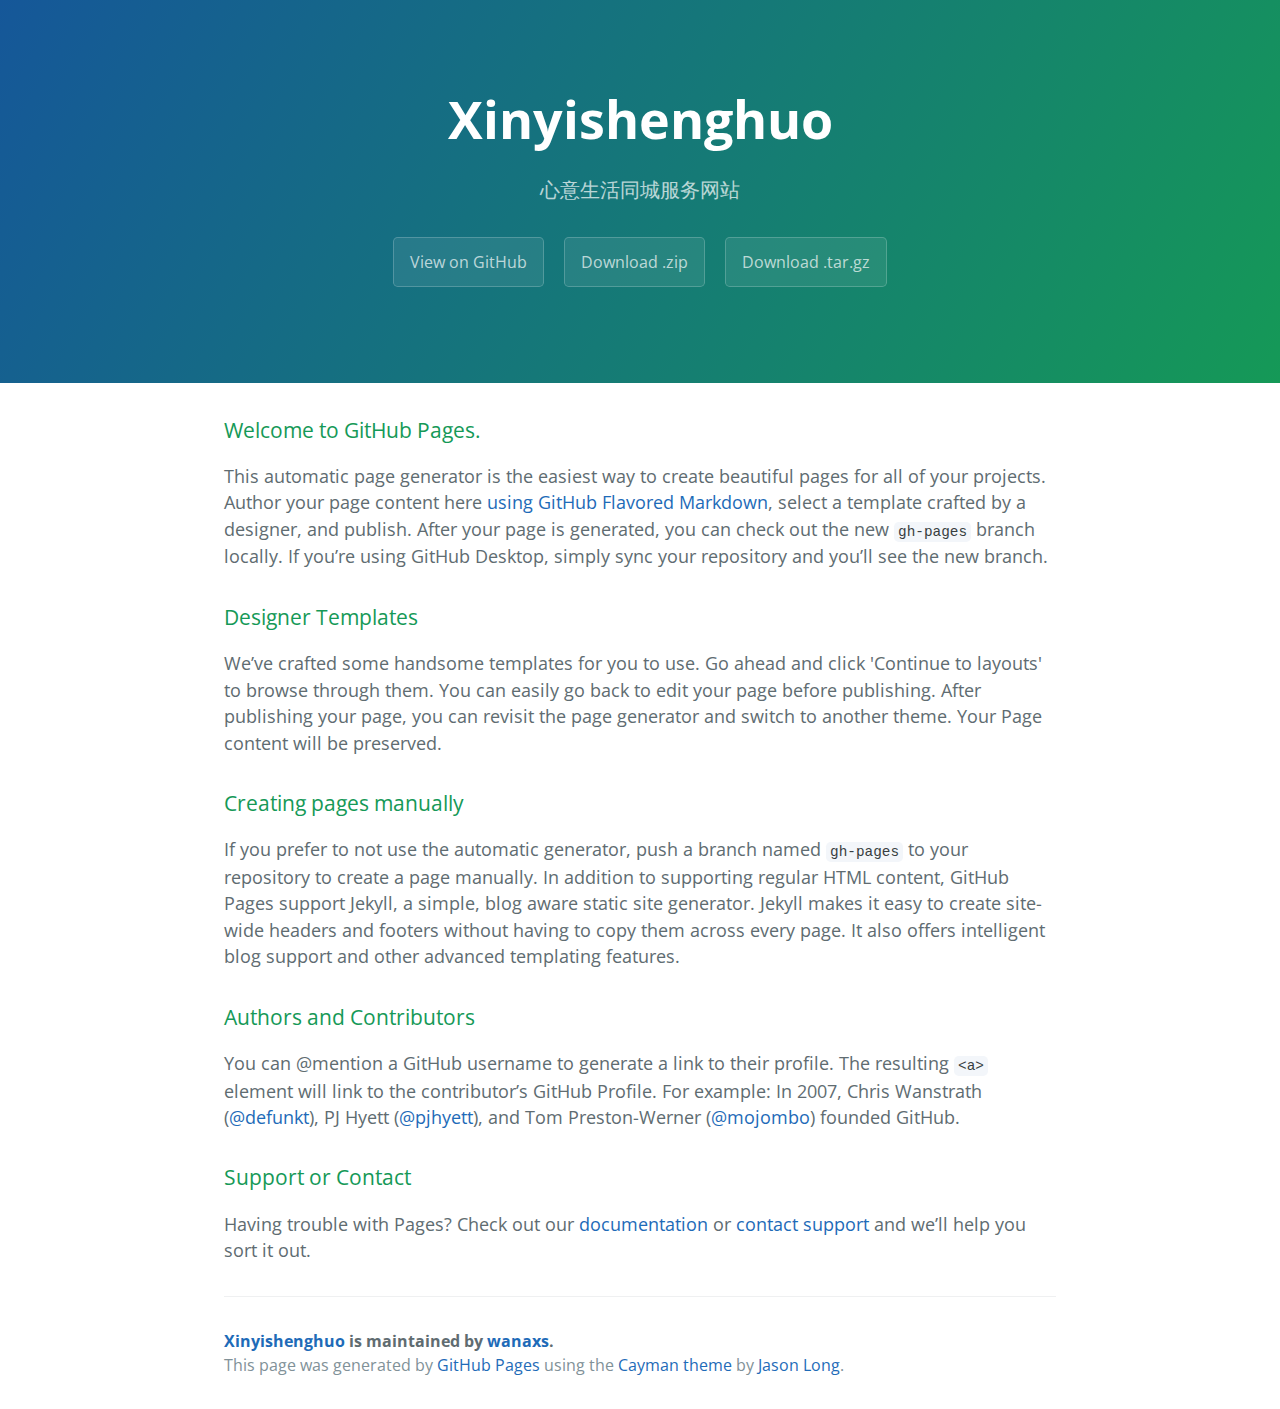
==== commit 7c05c175: "Create gh-pages branch via GitHub" ====
--- a/index.html
+++ b/index.html
@@ -1,380 +1,57 @@
 <!DOCTYPE html>
-<html lang="en">
- <head> 
-  <meta charset="UTF-8" /> 
-  <meta name="viewport" content="width=device-width,initial-scale=1,maximum-scale=1,user-scalable=no" /> 
+<html lang="en-us">
+  <head>
+    <meta charset="UTF-8">
+    <title>Xinyishenghuo by wanaxs</title>
+    <meta name="viewport" content="width=device-width, initial-scale=1">
+    <link rel="stylesheet" type="text/css" href="stylesheets/normalize.css" media="screen">
+    <link href='https://fonts.googleapis.com/css?family=Open+Sans:400,700' rel='stylesheet' type='text/css'>
+    <link rel="stylesheet" type="text/css" href="stylesheets/stylesheet.css" media="screen">
+    <link rel="stylesheet" type="text/css" href="stylesheets/github-light.css" media="screen">
+  </head>
+  <body>
+    <section class="page-header">
+      <h1 class="project-name">Xinyishenghuo</h1>
+      <h2 class="project-tagline">心意生活同城服务网站</h2>
+      <a href="https://github.com/wanaxs/xinyishenghuo" class="btn">View on GitHub</a>
+      <a href="https://github.com/wanaxs/xinyishenghuo/zipball/master" class="btn">Download .zip</a>
+      <a href="https://github.com/wanaxs/xinyishenghuo/tarball/master" class="btn">Download .tar.gz</a>
+    </section>
 
-  <title>心意生活</title> 
-  <link rel="stylesheet" type="text/css" href="./css/xinyi.css" />
-  <link rel="stylesheet" href="./iconfont/iconfont.css">
-  <!-- jq库 -->
-  <script type="text/javascript" src="./js/jquery-1.10.2.min.js"></script> 
-  <script type="text/javascript" src="./js/jquery.js"></script>
-  <script type="text/javascript" src="./js/xinyi.js"></script> 
-  <script type="text/javascript" src="./js/car.js"></script>
-  <script type="text/javascript" src="./js/dongtai.js"></script>
-  <!-- 响应式 -->
-  <link rel="stylesheet" type="text/css" href="./bootstrap/css/bootstrap.min.css">
- </head> 
- <body> 
-  <div id="wrapper"> 
-   <!-- 头部分导航 --> 
+    <section class="main-content">
+      <h3>
+<a id="welcome-to-github-pages" class="anchor" href="#welcome-to-github-pages" aria-hidden="true"><span aria-hidden="true" class="octicon octicon-link"></span></a>Welcome to GitHub Pages.</h3>
 
-      <header class="header"> 
-        <!-- <div class="wrap"> --> 
-        <h1 class="logo">
-         <a href="" class="navbar-brand">
-          <if>
-          <a href="life-1.html">
-           <img src="images/logo.png" /></a>
-          </if></a> </h1> 
-        <div class="topLinks"> 
-         <a href=""> <i class="iconfont">&#xe60c;</i> 会员专区 </a> 
-         <a href="">登录</a> 
-         <em>/</em> 
-         <a href="">注册</a> 
-        </div> 
+<p>This automatic page generator is the easiest way to create beautiful pages for all of your projects. Author your page content here <a href="https://guides.github.com/features/mastering-markdown/">using GitHub Flavored Markdown</a>, select a template crafted by a designer, and publish. After your page is generated, you can check out the new <code>gh-pages</code> branch locally. If you’re using GitHub Desktop, simply sync your repository and you’ll see the new branch.</p>
 
-        <nav class="nav nav-pills">
-        
-         <ul> 
-          <li  class="active"><a  href="guanyu.html">关于我们</a></li> 
-          <li><a href="zixun.html">心意资讯</a></li> 
-          <li><a href="yule.html">娱乐美食</a></li> 
-          <li><a href="fuwu.html">心意服务</a></li> 
-          <li><a href="huodong.html">心意活动</a></li> 
-          <li><a href="zhinan.html">消费指南</a></li> 
-          <li><a href="lianxi.html">联系我们</a></li> 
-          <li>
-            <i class="iconfont sousuo">&#xe63d;</i> 
-          </li>
-          
-         </ul> 
+<h3>
+<a id="designer-templates" class="anchor" href="#designer-templates" aria-hidden="true"><span aria-hidden="true" class="octicon octicon-link"></span></a>Designer Templates</h3>
 
-         <div class="clearfix"></div> 
-         
-        </div> 
-       </header>
-     
-      <!-- 轮播 --> 
-      <section id="section" class="slide"> 
-       <div class="pre"></div> 
-       <div class="next"></div> 
-       <div class="smalltitle"> 
-        <ul> 
-         <!-- 轮播按钮--> 
-         <li class="thistiatle"></li> 
-         <li></li> 
-         <li></li> 
-        </ul> 
-       </div> 
-       <ul class="oUlplay"> 
-        <!-- 图片列表 --> 
-        <li style="margin-left:-300px; "><img src="images/img1.jpg" /></li> 
-        <li><img src="images/img2.jpg" /></li> 
-        <li><img src="images/img3.jpg" /></li> 
-       </ul> 
-      </section> 
-      <div class="clearfix"></div> 
-      <!-- 热线电话 --> 
-      <div class="hotlinebox"> 
-       <div class="hotline"> 
-        <a href="" class="tel"> <img src="images/hotline.png" class="bl01" /> <img src="images/hot.png" class="bl02" /> </a> 
-       </div> 
-      </div> 
-      <div class="clearfix"></div> 
-      <!-- 心意介绍 --> 
-      <div class="main-xy gezi"> 
-       <img src="images/main.png" /> 
-       <div class="xyjs"> 
-        <span>ABOUT US</span> 
-        <h2 class="fontxy"> <b class="js">心意</b>介绍 </h2> 
-       </div> 
-       <div class="clearfix"></div> 
-       <!-- 心意介绍文字 --> 
-       <div class="wraptext"> 
-        <div class="text">
-          丽江市古城区心意同城生活服务有限公司创立于2012年4月，是丽江市第一家，目前也是唯一一家同城生活服务公司。自2012年7月正式面向市场以来，先后建立了全城生活用品配送、餐品配送，讯息广告平台和全城商家网络直销系统等三大服务项目。在线上，全面构建了独立管理的微信平台、微博及与丽江各大门户网站相互通联的媒体宣传网络；在线下，已经搭建了与全丽江古城3200家大小客栈、67家星级酒店、城区内多数居民小区、各大旅游集散点和大中小学校以及各类商户的信息服务互动网络。 
-         <br />
-         <br /> 心意始终以客户为中心、持续创新，优化运力成本，为客户提供快速高效、便捷及时、安全可靠的服务体验，助力客户创造最大价值。 
-        </div> 
-        <div class="textimg"> 
-         <img src="images/mainright.png" /> 
-        </div> 
-       </div> 
-      </div> 
-      <!-- 心意介绍背景图片 --> 
-      <div class="textbg"></div> 
-      <!-- 心意服务 --> 
-      <div class="main-xy xyfw gezi"> 
-       <img src="images/bg2.png" /> 
-       <!-- 心意服务导航 --> 
-       <div class="xyjs"> 
-        <span>SERVICE</span> 
-        <h2 class="fontxy"> <b class="js">心意</b>服务 </h2> 
-       </div> 
-       <div class="links-ul"> 
-        <ul> 
-         <li> <a href=""> <i class="ico"></i> <span>送餐</span> </a> </li> 
-         <li> <a href=""> <i class="ico2"></i> <span>干洗</span> </a> </li> 
-         <li> <a href=""> <i class="ico3"></i> <span>订票</span> </a> </li> 
-         <li> <a href=""> <i class="ico4"></i> <span>旅游</span> </a> </li> 
-         <li> <a href=""> <i class="ico5"></i> <span>直销</span> </a> </li> 
-        </ul> 
-        <div class="clearfix"></div> 
-       </div> 
-       <div class="textbg-p"> 
-        <p class="linksul-text"> “一站式解决您的跑腿难题”</p> 
-       </div> 
-       <div class="linksul-vehicle" id="car"> 
-        <img src="images/che.png" /> 
-       </div> 
-      </div> 
-      <!-- 心意动态 --> 
-      <div class="dynamic"> 
-       <div class="dynamic-wrap"> 
-        <!-- 心意动态NEW --> 
-        <div class="dynamic-news" style="transform: translate3d(0px, 0px, 0px); opacity: 1;"> 
-         <span>NEWS</span> 
-         <h2 class="fontxy"> <b class="js">心意</b>动态 </h2> 
-        </div> 
-        <!-- 最新活动 --> 
-        <div class="news-content"> 
-         <div class="news-ul"> 
-          <ul> 
-           <li id="new_act" class="tab-hd">最新活动</li> 
-           <li id="new_news" class="tab-zx">最新资讯</li> 
-          </ul> 
-     <!--      <div class="clearfix"></div>  -->
-      
-         </div> 
-         <div id="iNews" class="news-slider"> 
-          <img src="images/fan.jpg" /> 
-          <div class="news-text"> 
-           <h3 class="fantext">【饭醉团】第三期，记住这些人，他们饭醉了！</h3> 
-           <p class="fanp">【饭醉团】第三期实况实录，小编丢图啦：此次活动在小和家，虽然又下雨，虽然又堵车，但是也阻挡不了【饭醉团】的热情呐~晚上六...</p> 
-          </div> 
-         </div> 
-         <div id="iNewstwo" class="news-slider" style="display: none;"> 
-          <img src="images/fan2.jpg"  style="height: 
-          182px" /> 
-          <div class="news-text"> 
-           <h3 class="fantext">热烈祝贺丽江心意生活服务有限公司网站上线</h3> 
-           <p class="fanp">经过精心的准备筹划工作，心意生活官方网站于2015年9月上线运行!</p> 
-          </div> 
-         </div> 
+<p>We’ve crafted some handsome templates for you to use. Go ahead and click 'Continue to layouts' to browse through them. You can easily go back to edit your page before publishing. After publishing your page, you can revisit the page generator and switch to another theme. Your Page content will be preserved.</p>
 
-        </div> 
-       </div> 
-       <div class="clearfix"></div> 
-      </div> 
-      <!-- 心意引导 --> 
-      <div class="main-xy guide gezi"> 
-       <div class="box"> 
-        <div class="box-news"> 
-         <div class="news-xyjs"> 
-          <span>PROCESS</span> 
-          <h2 class="fontxy"> <b class="js">心意</b>引导 </h2> 
-         </div> 
-         <p class="box-text">通过心意生活平台下订单，支付跑腿费，可享受跑腿代送的服务。</p> 
-        </div> 
-        <div class="boximg"> 
-         <ul> 
-          <li class="li1"> <i class="box1"></i> </li> 
-          <li class="li2"> <i class="box2"></i> </li> 
-          <li class="li3"> <i class="box3"></i> </li> 
-          <li class="li4"> <i class="box4"></i> </li> 
-         </ul> 
-        </div> 
-        <div id="boy"> 
-         <!-- <img src="images/boy.png" > --> 
-        </div> 
-       </div> 
-      </div> 
-      <div class="clearfix"></div> 
-      <!-- 轮播2 --> 
-      <div class="hdlunb"> 
-       <div class="hdul1"> 
-        <div class="hdli1"> 
-         <ul class="hdul2"> 
-          <li><img src="images/1.jpg" /></li> 
-          <li><img src="images/2.jpg" /></li> 
-          <li><img src="images/3.jpg" /></li> 
-          <li><img src="images/4.jpg" /></li> 
-          <li><img src="images/5.jpg" /></li> 
-          <li><img src="images/6.jpg" /></li> 
-          <li><img src="images/7.jpg" /></li> 
-          <li><img src="images/8.jpg" /></li> 
-          <li><img src="images/9.jpg" /></li> 
-          <li><img src="images/10.jpg" /></li> 
-          <li><img src="images/11.jpg" /></li> 
-          <li><img src="images/12.jpg" /></li> 
-          <li><img src="images/13.jpg" /></li> 
-          <li><img src="images/14.jpg" /></li> 
-          <li><img src="images/15.jpg" /></li> 
-          <li><img src="images/16.jpg" /></li> 
-          <li><img src="images/17.jpg" /></li> 
-          <li><img src="images/18.jpg" /></li> 
-          <li><img src="images/19.jpg" /></li> 
-         </ul> </div>
-        <li class="hdli2"></li>  
-       </div> 
-       <div class="clearfix"></div> 
-      </div> 
-   
-      <div class="clearfix"></div> 
-      <!-- 底部 --> 
-      <footer class="footer"> 
-       <div class="wrap"> 
-        <div class="links"> 
-         <a href="">点餐</a> 
-         <a href="">饭醉团</a> 
-         <a href="">更多服务</a> 
-         <a href="">会员</a> 
-         <a href="">商家合作</a> 
-        </div> 
-        <div class="footShare"> 
-         <div class="foot-ico"> 
-          <a class="more" href=""></a> 
-          <a class="qzone" href=""></a> 
-          <a class="sina" href=""></a> 
-          <a class="qq" href=""></a> 
-          <a class="renren" href=""></a> 
-          <a class="weixin" href=""></a> 
-         </div> 
-        </div> 
-        <div class="infos"> 
-         <span class="ltt"> <a href="">0888-8888886</a>（订餐电话） </span> 
-         <span class="ltt"> 微信公众平台：xy-8888886 </span> 
-         <span class="ltt"> 新浪微博：丽江心意生活服务公司 </span> 
-         <br /> 心意生活 版权所有 Copyright &copy; 2015 All rights reserved 
-         <a href="">滇ICP备14003333号-1</a> | 
-         <br /> 
-         <a href=""> 心意生活 </a>制作维护 
-        </div> 
-        <div class="clearfix"></div> 
-        <div class="ewms" style="margin-left: 160px;"> 
-         <ul> 
-          <li> <img src="images/f01.png" /> <br /> 手机站 </li> 
-          <li> <img src="images/f02.png" /> <br /> 微信公众平台 </li> 
-          <li> <img src="images/f03.png" /> <br /> 微信扫码手机下单 </li> 
-         </ul> 
-         <div class="clearfix"></div> 
-        </div> 
-        <div style="width: 300px;margin:0 auto;padding:20px"> 
-         <a href=""> <img src="images/ghs.png" alt="" style="float: left ;" /> <p style="float: left;height: 20px;line-height: 20px;margin:0 0 0 7px;color:#939393; font-size:14px">滇公网安备 53070202001018号</p> </a> 
-        </div> 
-       </div> 
-       <div class="clearfix"></div> 
-      </footer> 
-  </div>
-  <!-- 第一次轮播 --> 
-<script type="text/javascript">
-		
-	window.onload=function(){
-			var oDiv = document.getElementById('section');
-		    var oPre = getByClass(oDiv, 'pre')[0];
-		    var oNext = getByClass(oDiv, 'next')[0];
-		    var oUlBig = getByClass(oDiv, 'oUlplay')[0];
-		    var aBigLi = oUlBig.getElementsByTagName('li');
-		    var oDivSmall = getByClass(oDiv, 'smalltitle')[0]
-		   var aLiSmall = oDivSmall.getElementsByTagName('li');
-		    var now = 0;
-		    function tab() {  
-		    // 相当于给当前页设置指示器并移动
+<h3>
+<a id="creating-pages-manually" class="anchor" href="#creating-pages-manually" aria-hidden="true"><span aria-hidden="true" class="octicon octicon-link"></span></a>Creating pages manually</h3>
 
-		        for (var i = 0; i < aLiSmall.length; i++) {
-		            aLiSmall[i].className = '';//把所有小圆点都变成白的
-		        }
-		        //找到点的指示器
-		        aLiSmall[now].className = 'thistitle'
-		        //now表示当前点的第几个图片
-		        //移动ul
-		        startMove(oUlBig, 'left', -(now * aBigLi[0].offsetWidth))
-    		}
+<p>If you prefer to not use the automatic generator, push a branch named <code>gh-pages</code> to your repository to create a page manually. In addition to supporting regular HTML content, GitHub Pages support Jekyll, a simple, blog aware static site generator. Jekyll makes it easy to create site-wide headers and footers without having to copy them across every page. It also offers intelligent blog support and other advanced templating features.</p>
 
+<h3>
+<a id="authors-and-contributors" class="anchor" href="#authors-and-contributors" aria-hidden="true"><span aria-hidden="true" class="octicon octicon-link"></span></a>Authors and Contributors</h3>
 
-		    for (var i = 0; i < aLiSmall.length; i++) {
-		    	//存当前li是第几个li
-		        aLiSmall[i].index = i;
-		        //绑定onclick点击事件
-		        aLiSmall[i].onclick = function() {
-		        	//把存的li拿出来  赋值给now 就会显示到第几页
-		            now = this.index;
-		            tab();
-		        }
-		    }
+<p>You can @mention a GitHub username to generate a link to their profile. The resulting <code>&lt;a&gt;</code> element will link to the contributor’s GitHub Profile. For example: In 2007, Chris Wanstrath (<a href="https://github.com/defunkt" class="user-mention">@defunkt</a>), PJ Hyett (<a href="https://github.com/pjhyett" class="user-mention">@pjhyett</a>), and Tom Preston-Werner (<a href="https://github.com/mojombo" class="user-mention">@mojombo</a>) founded GitHub.</p>
 
-		    oPre.onclick = function() {
-		        now--
-		        if (now == -1) {
-		            now = aBigLi.length;
-		        }
-		        tab();
-		    }
-		    oNext.onclick = function() {
-		        now++
-		        if (now == aBigLi.length) {
-		            now = 0;
-		        }
-		        tab();
-		    }
-		    var timer = setInterval(oNext.onclick, 3000) //滚动间隔时间设置
-		    oDiv.onmouseover = function() {
-		        clearInterval(timer)
-		    }
-		    oDiv.onmouseout = function() {
-		        timer = setInterval(oNext.onclick, 3000) //滚动间隔时间设置
-		    }
-		}
-		function getStyle(obj, name) {
-		    if (obj.currentStyle) {
-		        return obj.currentStyle[name]
-		    } else {
-		        return getComputedStyle(obj, false)[name]
-		    }
-		}
+<h3>
+<a id="support-or-contact" class="anchor" href="#support-or-contact" aria-hidden="true"><span aria-hidden="true" class="octicon octicon-link"></span></a>Support or Contact</h3>
 
-		function getByClass(oParent, nClass) {
-		    var eLe = oParent.getElementsByTagName('*');
-		    var aRrent = [];
-		    for (var i = 0; i < eLe.length; i++) {
-		        if (eLe[i].className == nClass) {
-		            aRrent.push(eLe[i]);
-		        }
-		    }
-		    return aRrent;
-		}
+<p>Having trouble with Pages? Check out our <a href="https://help.github.com/pages">documentation</a> or <a href="https://github.com/contact">contact support</a> and we’ll help you sort it out.</p>
 
-		function startMove(obj, att, add) {
-		    clearInterval(obj.timer)
-		    obj.timer = setInterval(function() {
-		        var cutt = 0;
-		        if (att == 'opacity') {
-		            cutt = Math.round(parseFloat(getStyle(obj, att)));
-		        } else {
-		            cutt = Math.round(parseInt(getStyle(obj, att)));
-		        }
-		        var speed = (add - cutt) / 8;
-		        speed = speed > 0 ? Math.ceil(speed) : Math.floor(speed);
-		        if (cutt == add) {
-		        	//清除定时器
-		            clearInterval(obj.timer)
-		        } else {
-		            if (att == 'opacity') {
-		                obj.style.opacity = (cutt + speed) / 100;
-		                obj.style.filter = 'alpha(opacity:' + (cutt + speed) + ')';
-		            } else {
-		                obj.style[att] = cutt + speed + 'px';
-		            }
-		        }
+      <footer class="site-footer">
+        <span class="site-footer-owner"><a href="https://github.com/wanaxs/xinyishenghuo">Xinyishenghuo</a> is maintained by <a href="https://github.com/wanaxs">wanaxs</a>.</span>
 
-		    }, 30)
-		}
-</script> 
+        <span class="site-footer-credits">This page was generated by <a href="https://pages.github.com">GitHub Pages</a> using the <a href="https://github.com/jasonlong/cayman-theme">Cayman theme</a> by <a href="https://twitter.com/jasonlong">Jason Long</a>.</span>
+      </footer>
 
-  <!--响应式js -->
-  <script type="text/javascript" src="../../bootstrap/js/bootstrap.min.js"></script>
+    </section>
 
- </body>
-</html>+  
+  </body>
+</html>
--- a/stylesheets/stylesheet.css
+++ b/stylesheets/stylesheet.css
@@ -0,0 +1,245 @@
+* {
+  box-sizing: border-box; }
+
+body {
+  padding: 0;
+  margin: 0;
+  font-family: "Open Sans", "Helvetica Neue", Helvetica, Arial, sans-serif;
+  font-size: 16px;
+  line-height: 1.5;
+  color: #606c71; }
+
+a {
+  color: #1e6bb8;
+  text-decoration: none; }
+  a:hover {
+    text-decoration: underline; }
+
+.btn {
+  display: inline-block;
+  margin-bottom: 1rem;
+  color: rgba(255, 255, 255, 0.7);
+  background-color: rgba(255, 255, 255, 0.08);
+  border-color: rgba(255, 255, 255, 0.2);
+  border-style: solid;
+  border-width: 1px;
+  border-radius: 0.3rem;
+  transition: color 0.2s, background-color 0.2s, border-color 0.2s; }
+  .btn + .btn {
+    margin-left: 1rem; }
+
+.btn:hover {
+  color: rgba(255, 255, 255, 0.8);
+  text-decoration: none;
+  background-color: rgba(255, 255, 255, 0.2);
+  border-color: rgba(255, 255, 255, 0.3); }
+
+@media screen and (min-width: 64em) {
+  .btn {
+    padding: 0.75rem 1rem; } }
+
+@media screen and (min-width: 42em) and (max-width: 64em) {
+  .btn {
+    padding: 0.6rem 0.9rem;
+    font-size: 0.9rem; } }
+
+@media screen and (max-width: 42em) {
+  .btn {
+    display: block;
+    width: 100%;
+    padding: 0.75rem;
+    font-size: 0.9rem; }
+    .btn + .btn {
+      margin-top: 1rem;
+      margin-left: 0; } }
+
+.page-header {
+  color: #fff;
+  text-align: center;
+  background-color: #159957;
+  background-image: linear-gradient(120deg, #155799, #159957); }
+
+@media screen and (min-width: 64em) {
+  .page-header {
+    padding: 5rem 6rem; } }
+
+@media screen and (min-width: 42em) and (max-width: 64em) {
+  .page-header {
+    padding: 3rem 4rem; } }
+
+@media screen and (max-width: 42em) {
+  .page-header {
+    padding: 2rem 1rem; } }
+
+.project-name {
+  margin-top: 0;
+  margin-bottom: 0.1rem; }
+
+@media screen and (min-width: 64em) {
+  .project-name {
+    font-size: 3.25rem; } }
+
+@media screen and (min-width: 42em) and (max-width: 64em) {
+  .project-name {
+    font-size: 2.25rem; } }
+
+@media screen and (max-width: 42em) {
+  .project-name {
+    font-size: 1.75rem; } }
+
+.project-tagline {
+  margin-bottom: 2rem;
+  font-weight: normal;
+  opacity: 0.7; }
+
+@media screen and (min-width: 64em) {
+  .project-tagline {
+    font-size: 1.25rem; } }
+
+@media screen and (min-width: 42em) and (max-width: 64em) {
+  .project-tagline {
+    font-size: 1.15rem; } }
+
+@media screen and (max-width: 42em) {
+  .project-tagline {
+    font-size: 1rem; } }
+
+.main-content :first-child {
+  margin-top: 0; }
+.main-content img {
+  max-width: 100%; }
+.main-content h1, .main-content h2, .main-content h3, .main-content h4, .main-content h5, .main-content h6 {
+  margin-top: 2rem;
+  margin-bottom: 1rem;
+  font-weight: normal;
+  color: #159957; }
+.main-content p {
+  margin-bottom: 1em; }
+.main-content code {
+  padding: 2px 4px;
+  font-family: Consolas, "Liberation Mono", Menlo, Courier, monospace;
+  font-size: 0.9rem;
+  color: #383e41;
+  background-color: #f3f6fa;
+  border-radius: 0.3rem; }
+.main-content pre {
+  padding: 0.8rem;
+  margin-top: 0;
+  margin-bottom: 1rem;
+  font: 1rem Consolas, "Liberation Mono", Menlo, Courier, monospace;
+  color: #567482;
+  word-wrap: normal;
+  background-color: #f3f6fa;
+  border: solid 1px #dce6f0;
+  border-radius: 0.3rem; }
+  .main-content pre > code {
+    padding: 0;
+    margin: 0;
+    font-size: 0.9rem;
+    color: #567482;
+    word-break: normal;
+    white-space: pre;
+    background: transparent;
+    border: 0; }
+.main-content .highlight {
+  margin-bottom: 1rem; }
+  .main-content .highlight pre {
+    margin-bottom: 0;
+    word-break: normal; }
+.main-content .highlight pre, .main-content pre {
+  padding: 0.8rem;
+  overflow: auto;
+  font-size: 0.9rem;
+  line-height: 1.45;
+  border-radius: 0.3rem; }
+.main-content pre code, .main-content pre tt {
+  display: inline;
+  max-width: initial;
+  padding: 0;
+  margin: 0;
+  overflow: initial;
+  line-height: inherit;
+  word-wrap: normal;
+  background-color: transparent;
+  border: 0; }
+  .main-content pre code:before, .main-content pre code:after, .main-content pre tt:before, .main-content pre tt:after {
+    content: normal; }
+.main-content ul, .main-content ol {
+  margin-top: 0; }
+.main-content blockquote {
+  padding: 0 1rem;
+  margin-left: 0;
+  color: #819198;
+  border-left: 0.3rem solid #dce6f0; }
+  .main-content blockquote > :first-child {
+    margin-top: 0; }
+  .main-content blockquote > :last-child {
+    margin-bottom: 0; }
+.main-content table {
+  display: block;
+  width: 100%;
+  overflow: auto;
+  word-break: normal;
+  word-break: keep-all; }
+  .main-content table th {
+    font-weight: bold; }
+  .main-content table th, .main-content table td {
+    padding: 0.5rem 1rem;
+    border: 1px solid #e9ebec; }
+.main-content dl {
+  padding: 0; }
+  .main-content dl dt {
+    padding: 0;
+    margin-top: 1rem;
+    font-size: 1rem;
+    font-weight: bold; }
+  .main-content dl dd {
+    padding: 0;
+    margin-bottom: 1rem; }
+.main-content hr {
+  height: 2px;
+  padding: 0;
+  margin: 1rem 0;
+  background-color: #eff0f1;
+  border: 0; }
+
+@media screen and (min-width: 64em) {
+  .main-content {
+    max-width: 64rem;
+    padding: 2rem 6rem;
+    margin: 0 auto;
+    font-size: 1.1rem; } }
+
+@media screen and (min-width: 42em) and (max-width: 64em) {
+  .main-content {
+    padding: 2rem 4rem;
+    font-size: 1.1rem; } }
+
+@media screen and (max-width: 42em) {
+  .main-content {
+    padding: 2rem 1rem;
+    font-size: 1rem; } }
+
+.site-footer {
+  padding-top: 2rem;
+  margin-top: 2rem;
+  border-top: solid 1px #eff0f1; }
+
+.site-footer-owner {
+  display: block;
+  font-weight: bold; }
+
+.site-footer-credits {
+  color: #819198; }
+
+@media screen and (min-width: 64em) {
+  .site-footer {
+    font-size: 1rem; } }
+
+@media screen and (min-width: 42em) and (max-width: 64em) {
+  .site-footer {
+    font-size: 1rem; } }
+
+@media screen and (max-width: 42em) {
+  .site-footer {
+    font-size: 0.9rem; } }
--- a/stylesheets/github-light.css
+++ b/stylesheets/github-light.css
@@ -0,0 +1,124 @@
+/*
+The MIT License (MIT)
+
+Copyright (c) 2016 GitHub, Inc.
+
+Permission is hereby granted, free of charge, to any person obtaining a copy
+of this software and associated documentation files (the "Software"), to deal
+in the Software without restriction, including without limitation the rights
+to use, copy, modify, merge, publish, distribute, sublicense, and/or sell
+copies of the Software, and to permit persons to whom the Software is
+furnished to do so, subject to the following conditions:
+
+The above copyright notice and this permission notice shall be included in all
+copies or substantial portions of the Software.
+
+THE SOFTWARE IS PROVIDED "AS IS", WITHOUT WARRANTY OF ANY KIND, EXPRESS OR
+IMPLIED, INCLUDING BUT NOT LIMITED TO THE WARRANTIES OF MERCHANTABILITY,
+FITNESS FOR A PARTICULAR PURPOSE AND NONINFRINGEMENT. IN NO EVENT SHALL THE
+AUTHORS OR COPYRIGHT HOLDERS BE LIABLE FOR ANY CLAIM, DAMAGES OR OTHER
+LIABILITY, WHETHER IN AN ACTION OF CONTRACT, TORT OR OTHERWISE, ARISING FROM,
+OUT OF OR IN CONNECTION WITH THE SOFTWARE OR THE USE OR OTHER DEALINGS IN THE
+SOFTWARE.
+
+*/
+
+.pl-c /* comment */ {
+  color: #969896;
+}
+
+.pl-c1 /* constant, variable.other.constant, support, meta.property-name, support.constant, support.variable, meta.module-reference, markup.raw, meta.diff.header */,
+.pl-s .pl-v /* string variable */ {
+  color: #0086b3;
+}
+
+.pl-e /* entity */,
+.pl-en /* entity.name */ {
+  color: #795da3;
+}
+
+.pl-smi /* variable.parameter.function, storage.modifier.package, storage.modifier.import, storage.type.java, variable.other */,
+.pl-s .pl-s1 /* string source */ {
+  color: #333;
+}
+
+.pl-ent /* entity.name.tag */ {
+  color: #63a35c;
+}
+
+.pl-k /* keyword, storage, storage.type */ {
+  color: #a71d5d;
+}
+
+.pl-s /* string */,
+.pl-pds /* punctuation.definition.string, string.regexp.character-class */,
+.pl-s .pl-pse .pl-s1 /* string punctuation.section.embedded source */,
+.pl-sr /* string.regexp */,
+.pl-sr .pl-cce /* string.regexp constant.character.escape */,
+.pl-sr .pl-sre /* string.regexp source.ruby.embedded */,
+.pl-sr .pl-sra /* string.regexp string.regexp.arbitrary-repitition */ {
+  color: #183691;
+}
+
+.pl-v /* variable */ {
+  color: #ed6a43;
+}
+
+.pl-id /* invalid.deprecated */ {
+  color: #b52a1d;
+}
+
+.pl-ii /* invalid.illegal */ {
+  color: #f8f8f8;
+  background-color: #b52a1d;
+}
+
+.pl-sr .pl-cce /* string.regexp constant.character.escape */ {
+  font-weight: bold;
+  color: #63a35c;
+}
+
+.pl-ml /* markup.list */ {
+  color: #693a17;
+}
+
+.pl-mh /* markup.heading */,
+.pl-mh .pl-en /* markup.heading entity.name */,
+.pl-ms /* meta.separator */ {
+  font-weight: bold;
+  color: #1d3e81;
+}
+
+.pl-mq /* markup.quote */ {
+  color: #008080;
+}
+
+.pl-mi /* markup.italic */ {
+  font-style: italic;
+  color: #333;
+}
+
+.pl-mb /* markup.bold */ {
+  font-weight: bold;
+  color: #333;
+}
+
+.pl-md /* markup.deleted, meta.diff.header.from-file */ {
+  color: #bd2c00;
+  background-color: #ffecec;
+}
+
+.pl-mi1 /* markup.inserted, meta.diff.header.to-file */ {
+  color: #55a532;
+  background-color: #eaffea;
+}
+
+.pl-mdr /* meta.diff.range */ {
+  font-weight: bold;
+  color: #795da3;
+}
+
+.pl-mo /* meta.output */ {
+  color: #1d3e81;
+}
+
